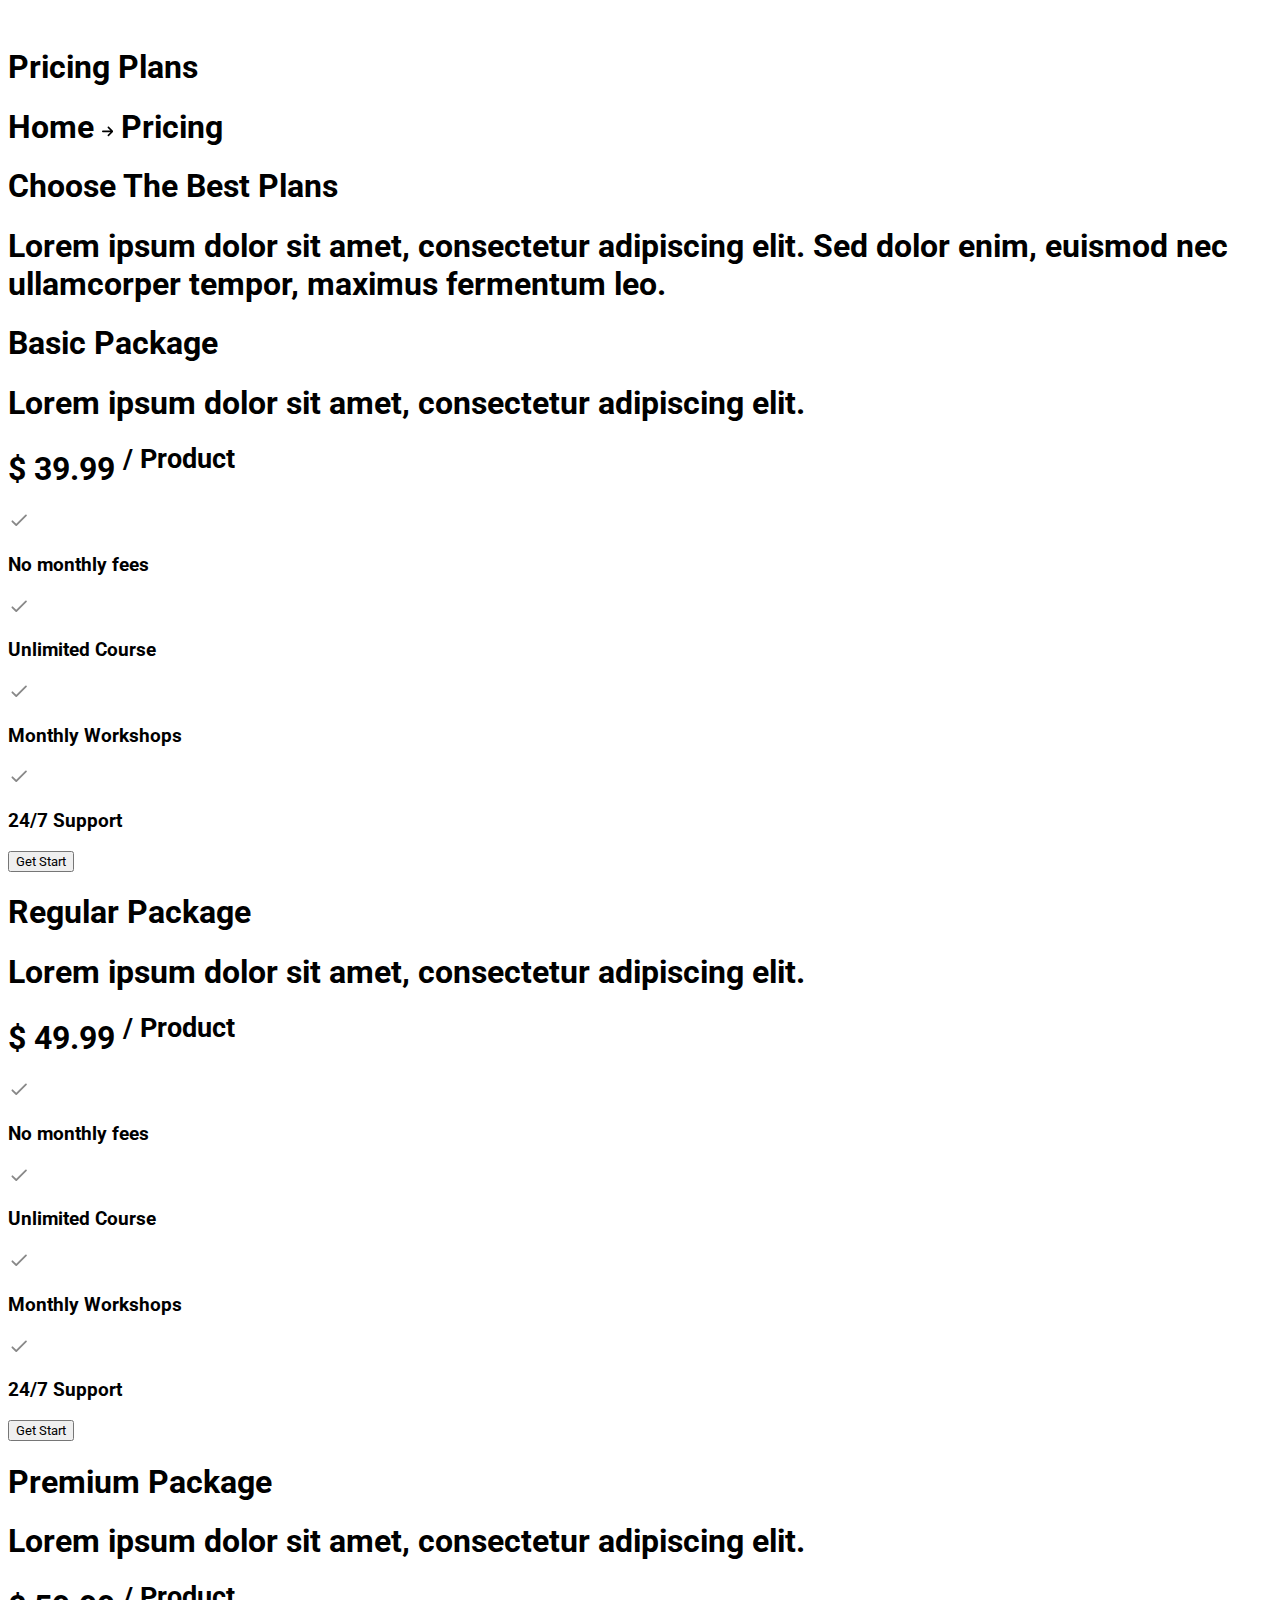
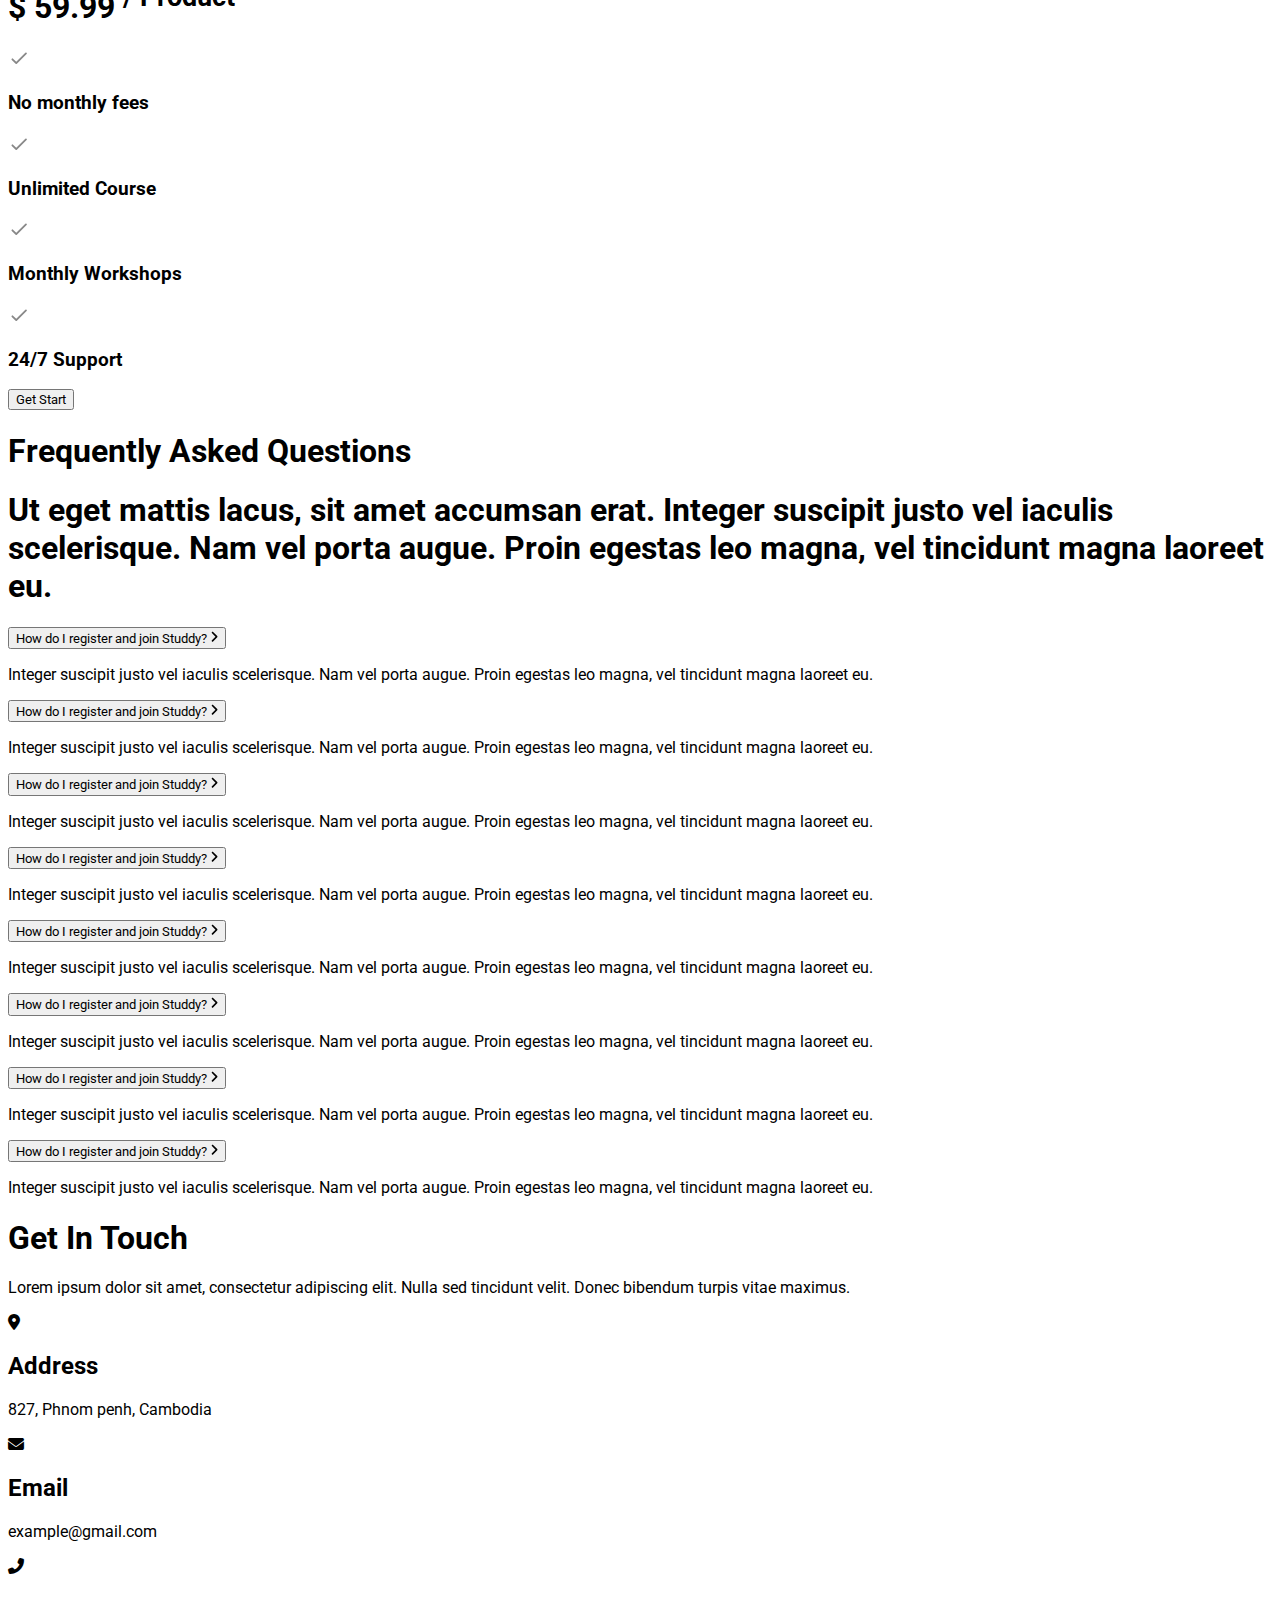
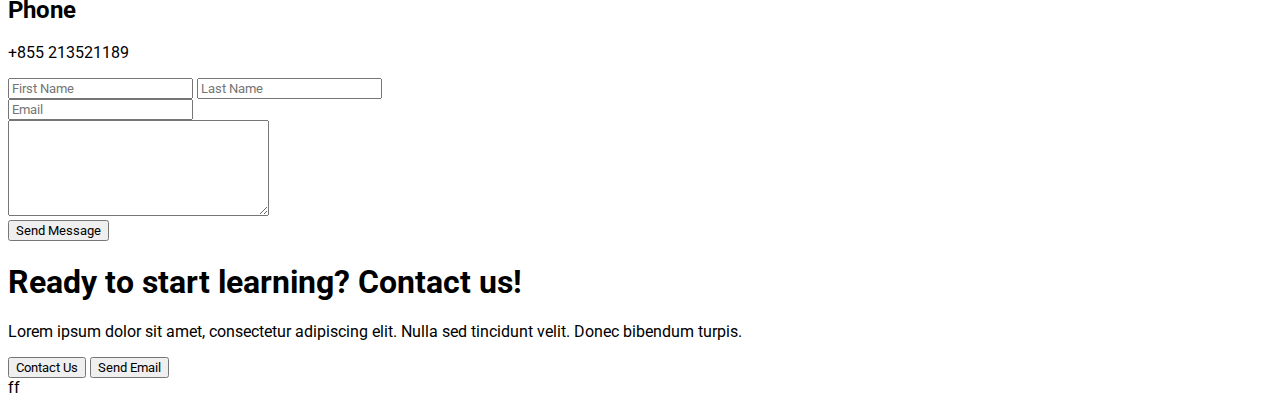
==== page/pricing/index.html @ 76c7028f "First Commit" ====
<!DOCTYPE html>
<html lang="en">
<head>
  <meta charset="UTF-8">
  <meta name="viewport" content="width=device-width, initial-scale=1.0">
  <link rel="preconnect" href="https://fonts.googleapis.com">
  <link rel="preconnect" href="https://fonts.gstatic.com" crossorigin>
  <link href="https://fonts.googleapis.com/css2?family=Roboto:ital@0;1&display=swap" rel="stylesheet">
  <link rel="stylesheet" href="https://cdnjs.cloudflare.com/ajax/libs/font-awesome/6.4.2/css/all.min.css">
  <title>Online course | Pricing</title>
  <script src="https://cdn.tailwindcss.com"></script>
  <style>
    *{
      font-family: 'Roboto', sans-serif;
    }
  </style>
</head>
<body>
  <main class="w-full">
    <div class="w-full relative"> 
      <img class="w-full h-[460px] object-cover opacity-30"  src="https://askproject.net/studdy/wp-content/uploads/sites/43/2021/12/schoolgirl-studying-at-home-RADXERR.jpg" alt="">
      <!-- <div class="w-full h-full absolute z-5 left-0 top-0">
        <img class="opacity-60 h-[400px]" src="https://askproject.net/studdy/wp-content/uploads/sites/43/2021/12/rm218batch4-ning-34.jpg" alt="">
      </div> -->
      <div class="w-full  absolute z-10 flex item-center justify-center left-0 bottom-0">
        <div class="w-[400px] h-[150px] bg-white rounded-tl-lg rounded-tr-lg p-3">
          <h1 class="text-center text-[48px] ">Pricing Plans</h1>
          <h1 class="flex justify-center text-[14px]">
            <span class="flex">
             Home
             <span class="mx-2 p-1"><svg xmlns="http://www.w3.org/2000/svg" height="0.8rem" viewBox="0 0 448 512"><!--! Font Awesome Free 6.4.2 by @fontawesome - https://fontawesome.com License - https://fontawesome.com/license (Commercial License) Copyright 2023 Fonticons, Inc. --><path d="M438.6 278.6c12.5-12.5 12.5-32.8 0-45.3l-160-160c-12.5-12.5-32.8-12.5-45.3 0s-12.5 32.8 0 45.3L338.8 224 32 224c-17.7 0-32 14.3-32 32s14.3 32 32 32l306.7 0L233.4 393.4c-12.5 12.5-12.5 32.8 0 45.3s32.8 12.5 45.3 0l160-160z"/></svg> </span>
             Pricing
            </span>
           </h1>
        </div>
      </div>
    </div>

  <!--Start Choosing plans section-->
    <div class="w-full flex justify-center item-center">
        <div class="w-[560px] py-8">
          <h1 class="text-center text-[56px]">Choose The Best Plans</h1>
          <h1 class="text-center text-[14px]">
            Lorem ipsum dolor sit amet, consectetur adipiscing elit. Sed dolor enim, euismod nec ullamcorper tempor, maximus fermentum leo.
          </h1>
        </div>
    </div>
  <!--End Choosing plans section-->

  <!--Satrt Card Pricing Package section-->
    <div class="w-[80%] mx-auto ">
      <div class="w-full flex flex-wrap sm:flex-col md:flex-row ">
        <div class="md:w-[32%] sm:w-full rounded-[15px] md:mr-3 sm:mr-0 md:mb-0 mb-4 p-10 border-[2px] border-[#ddd]">
          <h1 class="text-center text-[30px] mb-6">Basic Package</h1>
          <h1 class="text-center text-[14px] mb-6">
            Lorem ipsum dolor sit amet, consectetur adipiscing elit.
          </h1>
          <h1 class="text-center text-[48px] text-blue-600 font-medium mb-6">
            $ 39.99 <sup class="text-[19px] text-black">/ Product</sup>
          </h1>
          <div class="flex mb-6 justify-center">
            <span class="">
              <svg xmlns="http://www.w3.org/2000/svg" style="color:blueviolet !important;" width="22" height="22" viewBox="0 0 24 24"><path fill="#888888" d="m9 16.2l-3.5-3.5a.984.984 0 0 0-1.4 0a.984.984 0 0 0 0 1.4l4.19 4.19c.39.39 1.02.39 1.41 0L20.3 7.7a.984.984 0 0 0 0-1.4a.984.984 0 0 0-1.4 0L9 16.2z"/></svg> 
            </span>
            <h3 class="text-center text-[16px]"> No monthly fees</h3>
          </div>
          <div class="flex mb-6 justify-center">
            <span class="">
              <svg xmlns="http://www.w3.org/2000/svg" width="22" height="22" viewBox="0 0 24 24"><path fill="#888888" d="m9 16.2l-3.5-3.5a.984.984 0 0 0-1.4 0a.984.984 0 0 0 0 1.4l4.19 4.19c.39.39 1.02.39 1.41 0L20.3 7.7a.984.984 0 0 0 0-1.4a.984.984 0 0 0-1.4 0L9 16.2z"/></svg> 
            </span>
            <h3 class="text-center text-[16px]">Unlimited Course</h3>
          </div>
          <div class="flex mb-6 justify-center">
            <span class="">
              <svg xmlns="http://www.w3.org/2000/svg" style="color:blueviolet !important;" width="22" height="22" viewBox="0 0 24 24"><path fill="#888888" d="m9 16.2l-3.5-3.5a.984.984 0 0 0-1.4 0a.984.984 0 0 0 0 1.4l4.19 4.19c.39.39 1.02.39 1.41 0L20.3 7.7a.984.984 0 0 0 0-1.4a.984.984 0 0 0-1.4 0L9 16.2z"/></svg> 
            </span>
            <h3 class="text-center text-[16px]">Monthly Workshops</h3>
        </div>
        <div class="flex mb-6 justify-center">
            <span class="">
              <svg xmlns="http://www.w3.org/2000/svg" style="color:blueviolet !important;" width="22" height="22" viewBox="0 0 24 24"><path fill="#888888" d="m9 16.2l-3.5-3.5a.984.984 0 0 0-1.4 0a.984.984 0 0 0 0 1.4l4.19 4.19c.39.39 1.02.39 1.41 0L20.3 7.7a.984.984 0 0 0 0-1.4a.984.984 0 0 0-1.4 0L9 16.2z"/></svg> 
            </span>
           <h3 class="text-center text-[16px]">24/7 Support</h3> 
        </div>
          <div class="w-full flex justify-center item-center mt-6">
            <button class="px-6 py-[5px] rounded-[15px] bg-[#9080FC] text-white font-medium">Get Start</button>
          </div>
        </div>
        <div class="md:w-[32%] sm:w-full rounded-[15px] md:mx-3 sm:mx-0 md:mb-0 mb-4 p-10 border-[2px] border-[#ddd]">
          <h1 class="text-center text-[30px] mb-6">Regular Package</h1>
          <h1 class="text-center text-[14px] mb-6">
            Lorem ipsum dolor sit amet, consectetur adipiscing elit.
          </h1>
          <h1 class="text-center text-[48px] text-blue-600 font-medium mb-6">
            $ 49.99 <sup class="text-[19px] text-black">/ Product</sup>
          </h1>
          <div class="flex mb-6 justify-center">
            <span class="">
              <svg xmlns="http://www.w3.org/2000/svg" style="color:blueviolet !important;" width="22" height="22" viewBox="0 0 24 24"><path fill="#888888" d="m9 16.2l-3.5-3.5a.984.984 0 0 0-1.4 0a.984.984 0 0 0 0 1.4l4.19 4.19c.39.39 1.02.39 1.41 0L20.3 7.7a.984.984 0 0 0 0-1.4a.984.984 0 0 0-1.4 0L9 16.2z"/></svg> 
            </span>
            <h3 class="text-center text-[16px]"> No monthly fees</h3>
          </div>
          <div class="flex mb-6 justify-center">
            <span class="">
              <svg xmlns="http://www.w3.org/2000/svg" width="22" height="22" viewBox="0 0 24 24"><path fill="#888888" d="m9 16.2l-3.5-3.5a.984.984 0 0 0-1.4 0a.984.984 0 0 0 0 1.4l4.19 4.19c.39.39 1.02.39 1.41 0L20.3 7.7a.984.984 0 0 0 0-1.4a.984.984 0 0 0-1.4 0L9 16.2z"/></svg> 
            </span>
            <h3 class="text-center text-[16px]">Unlimited Course</h3>
          </div>
          <div class="flex mb-6 justify-center">
            <span class="">
              <svg xmlns="http://www.w3.org/2000/svg" style="color:blueviolet !important;" width="22" height="22" viewBox="0 0 24 24"><path fill="#888888" d="m9 16.2l-3.5-3.5a.984.984 0 0 0-1.4 0a.984.984 0 0 0 0 1.4l4.19 4.19c.39.39 1.02.39 1.41 0L20.3 7.7a.984.984 0 0 0 0-1.4a.984.984 0 0 0-1.4 0L9 16.2z"/></svg> 
            </span>
            <h3 class="text-center text-[16px]">Monthly Workshops</h3>
        </div>
        <div class="flex mb-6 justify-center">
          <span class="">
            <svg xmlns="http://www.w3.org/2000/svg" style="color:blueviolet !important;" width="22" height="22" viewBox="0 0 24 24"><path fill="#888888" d="m9 16.2l-3.5-3.5a.984.984 0 0 0-1.4 0a.984.984 0 0 0 0 1.4l4.19 4.19c.39.39 1.02.39 1.41 0L20.3 7.7a.984.984 0 0 0 0-1.4a.984.984 0 0 0-1.4 0L9 16.2z"/></svg> 
          </span>
         <h3 class="text-center text-[16px]">24/7 Support</h3> 
      </div>
          <div class="w-full flex justify-center item-center mt-6">
            <button class="px-6 py-[5px] rounded-[15px] bg-[#9080FC] text-white font-medium">Get Start</button>
          </div>
        </div>
        <div class="md:w-[32%] sm:w-full rounded-[15px] md:ml-3 sm:ml-0 md:mb-0 mb-4  p-10 border-[2px] border-[#ddd]">
          <h1 class="text-center text-[30px] mb-6">Premium Package</h1>
          <h1 class="text-center text-[14px] mb-6">
            Lorem ipsum dolor sit amet, consectetur adipiscing elit.
          </h1>
          <h1 class="text-center text-[48px] text-blue-600 font-medium mb-6">
            $ 59.99 <sup class="text-[19px] text-black">/ Product</sup>
          </h1>
          <div class="flex mb-6 justify-center">
            <span class="">
              <svg xmlns="http://www.w3.org/2000/svg" style="color:blueviolet !important;" width="22" height="22" viewBox="0 0 24 24"><path fill="#888888" d="m9 16.2l-3.5-3.5a.984.984 0 0 0-1.4 0a.984.984 0 0 0 0 1.4l4.19 4.19c.39.39 1.02.39 1.41 0L20.3 7.7a.984.984 0 0 0 0-1.4a.984.984 0 0 0-1.4 0L9 16.2z"/></svg> 
            </span>
            <h3 class="text-center text-[16px]"> No monthly fees</h3>
          </div>
          <div class="flex mb-6 justify-center">
            <span class="">
              <svg xmlns="http://www.w3.org/2000/svg" width="22" height="22" viewBox="0 0 24 24"><path fill="#888888" d="m9 16.2l-3.5-3.5a.984.984 0 0 0-1.4 0a.984.984 0 0 0 0 1.4l4.19 4.19c.39.39 1.02.39 1.41 0L20.3 7.7a.984.984 0 0 0 0-1.4a.984.984 0 0 0-1.4 0L9 16.2z"/></svg> 
            </span>
            <h3 class="text-center text-[16px]">Unlimited Course</h3>
          </div>
          <div class="flex mb-6 justify-center">
            <span class="">
              <svg xmlns="http://www.w3.org/2000/svg" style="color:blueviolet !important;" width="22" height="22" viewBox="0 0 24 24"><path fill="#888888" d="m9 16.2l-3.5-3.5a.984.984 0 0 0-1.4 0a.984.984 0 0 0 0 1.4l4.19 4.19c.39.39 1.02.39 1.41 0L20.3 7.7a.984.984 0 0 0 0-1.4a.984.984 0 0 0-1.4 0L9 16.2z"/></svg> 
            </span>
            <h3 class="text-center text-[16px]">Monthly Workshops</h3>
        </div>
        <div class="flex mb-6 justify-center">
          <span class="">
            <svg xmlns="http://www.w3.org/2000/svg" style="color:blueviolet !important;" width="22" height="22" viewBox="0 0 24 24"><path fill="#888888" d="m9 16.2l-3.5-3.5a.984.984 0 0 0-1.4 0a.984.984 0 0 0 0 1.4l4.19 4.19c.39.39 1.02.39 1.41 0L20.3 7.7a.984.984 0 0 0 0-1.4a.984.984 0 0 0-1.4 0L9 16.2z"/></svg> 
          </span>
         <h3 class="text-center text-[16px]">24/7 Support</h3> 
      </div>
          <div class="w-full flex justify-center item-center mt-6">
            <button class="px-6 py-[5px] rounded-[15px] bg-[#9080FC] text-white font-medium">Get Start</button>
          </div>
        </div>
      </div>
    </div>
  <!--End Card Pricing Package section-->

  <!--Start Frequently Asked Questions section-->
    <div class="w-full flex justify-center item-center mt-16">
      <div class="w-[800px] py-8">
        <h1 class="text-center text-[56px]">Frequently Asked Questions</h1>
        <h1 class="text-center text-[14px]">
          Ut eget mattis lacus, sit amet accumsan erat. Integer suscipit justo vel iaculis scelerisque. Nam vel porta augue. Proin egestas leo magna, vel tincidunt magna laoreet eu.
        </h1>
      </div>
    </div>
  <!--End Frequently Asked Questions section-->

  <!--Start Frequently Asked Questions Card section-->
    <div class="w-[80%] mx-auto h-[300px]">
      <div class="w-full flex flex-wrap sm:flex-col md:flex-row">
        <div class="md:w-[50%] sm:w-full">
          <div class="w-full">
            <div class=""> 
              <button id="question-1" class="w-full rounded-[20px] hover:bg-[#9080FC] hover:text-white py-2 px-6 border-[1.5px] flex justify-between text-[16px] font-medium">
                How do I register and join Studdy?
                <span class="p-1">
                  <svg xmlns="http://www.w3.org/2000/svg" style="color: white !important;" height="1em" viewBox="0 0 320 512"><!--! Font Awesome Free 6.4.2 by @fontawesome - https://fontawesome.com License - https://fontawesome.com/license (Commercial License) Copyright 2023 Fonticons, Inc. --><path d="M278.6 233.4c12.5 12.5 12.5 32.8 0 45.3l-160 160c-12.5 12.5-32.8 12.5-45.3 0s-12.5-32.8 0-45.3L210.7 256 73.4 118.6c-12.5-12.5-12.5-32.8 0-45.3s32.8-12.5 45.3 0l160 160z"/></svg>
                </span>
              </button> 
              <div class="p-3 hidden group-hover:block" id="question-1-1">
                <p class="text-[14px] text-gray-400 text-opacity-100">Integer suscipit justo vel iaculis scelerisque. Nam vel porta augue. Proin egestas leo magna, vel tincidunt magna laoreet eu.</p>
              </div>
            </div>
            <!--2-->
            <div class=""> 
              <button id="question-2" class="w-full rounded-[20px] hover:bg-[#9080FC] hover:text-white py-2 px-6 border-[1.5px] flex justify-between text-[16px] font-medium">
                How do I register and join Studdy?
                <span class="p-1">
                  <svg xmlns="http://www.w3.org/2000/svg" style="color: white !important;" height="1em" viewBox="0 0 320 512"><!--! Font Awesome Free 6.4.2 by @fontawesome - https://fontawesome.com License - https://fontawesome.com/license (Commercial License) Copyright 2023 Fonticons, Inc. --><path d="M278.6 233.4c12.5 12.5 12.5 32.8 0 45.3l-160 160c-12.5 12.5-32.8 12.5-45.3 0s-12.5-32.8 0-45.3L210.7 256 73.4 118.6c-12.5-12.5-12.5-32.8 0-45.3s32.8-12.5 45.3 0l160 160z"/></svg>
                </span>
              </button> 
              <div class="p-3 hidden" id="question-2-2">
                <p class="text-[14px] text-gray-400 text-opacity-100">Integer suscipit justo vel iaculis scelerisque. Nam vel porta augue. Proin egestas leo magna, vel tincidunt magna laoreet eu.</p>
              </div>
            </div>
            <!--End 2-->
             <!--2-->
             <div class=""> 
              <button id="question-3" class="w-full rounded-[20px] hover:bg-[#9080FC] hover:text-white py-2 px-6 border-[1.5px] flex justify-between text-[16px] font-medium">
                How do I register and join Studdy?
                <span class="p-1">
                  <svg xmlns="http://www.w3.org/2000/svg" style="color: white !important;" height="1em" viewBox="0 0 320 512"><!--! Font Awesome Free 6.4.2 by @fontawesome - https://fontawesome.com License - https://fontawesome.com/license (Commercial License) Copyright 2023 Fonticons, Inc. --><path d="M278.6 233.4c12.5 12.5 12.5 32.8 0 45.3l-160 160c-12.5 12.5-32.8 12.5-45.3 0s-12.5-32.8 0-45.3L210.7 256 73.4 118.6c-12.5-12.5-12.5-32.8 0-45.3s32.8-12.5 45.3 0l160 160z"/></svg>
                </span>
              </button> 
              <div class="p-3 hidden" id="question-3-3">
                <p class="text-[14px] text-gray-400 text-opacity-100">Integer suscipit justo vel iaculis scelerisque. Nam vel porta augue. Proin egestas leo magna, vel tincidunt magna laoreet eu.</p>
              </div>
            </div>
          <!--End 2-->
           <!--2-->
           <div class=""> 
            <button class="w-full rounded-[20px] hover:bg-[#9080FC] hover:text-white py-2 px-6 border-[1.5px] flex justify-between text-[16px] font-medium">
              How do I register and join Studdy?
              <span class="p-1">
                <svg xmlns="http://www.w3.org/2000/svg" style="color: white !important;" height="1em" viewBox="0 0 320 512"><!--! Font Awesome Free 6.4.2 by @fontawesome - https://fontawesome.com License - https://fontawesome.com/license (Commercial License) Copyright 2023 Fonticons, Inc. --><path d="M278.6 233.4c12.5 12.5 12.5 32.8 0 45.3l-160 160c-12.5 12.5-32.8 12.5-45.3 0s-12.5-32.8 0-45.3L210.7 256 73.4 118.6c-12.5-12.5-12.5-32.8 0-45.3s32.8-12.5 45.3 0l160 160z"/></svg>
              </span>
            </button> 
            <div class="p-3 hidden group-hover:block">
              <p class="text-[14px] text-gray-400 text-opacity-100">Integer suscipit justo vel iaculis scelerisque. Nam vel porta augue. Proin egestas leo magna, vel tincidunt magna laoreet eu.</p>
            </div>
          </div>
        <!--End 2-->
          </div>
        </div>
        <div class="md:w-[50%] sm:w-full">
          <div class="w-full">
            <div class=""> 
              <button class="w-full rounded-[20px] hover:bg-[#9080FC] hover:text-white py-2 px-6 border-[1.5px] flex justify-between text-[16px] font-medium">
                How do I register and join Studdy?
                <span class="p-1">
                  <svg xmlns="http://www.w3.org/2000/svg" style="color: white !important;" height="1em" viewBox="0 0 320 512"><!--! Font Awesome Free 6.4.2 by @fontawesome - https://fontawesome.com License - https://fontawesome.com/license (Commercial License) Copyright 2023 Fonticons, Inc. --><path d="M278.6 233.4c12.5 12.5 12.5 32.8 0 45.3l-160 160c-12.5 12.5-32.8 12.5-45.3 0s-12.5-32.8 0-45.3L210.7 256 73.4 118.6c-12.5-12.5-12.5-32.8 0-45.3s32.8-12.5 45.3 0l160 160z"/></svg>
                </span>
              </button> 
              <div class="p-3 hidden group-hover:block">
                <p class="text-[14px] text-gray-400 text-opacity-100">Integer suscipit justo vel iaculis scelerisque. Nam vel porta augue. Proin egestas leo magna, vel tincidunt magna laoreet eu.</p>
              </div>
            </div>
            <!--2-->
            <div class=""> 
              <button class="w-full rounded-[20px] hover:bg-[#9080FC] hover:text-white py-2 px-6 border-[1.5px] flex justify-between text-[16px] font-medium">
                How do I register and join Studdy?
                <span class="p-1">
                  <svg xmlns="http://www.w3.org/2000/svg" style="color: white !important;" height="1em" viewBox="0 0 320 512"><!--! Font Awesome Free 6.4.2 by @fontawesome - https://fontawesome.com License - https://fontawesome.com/license (Commercial License) Copyright 2023 Fonticons, Inc. --><path d="M278.6 233.4c12.5 12.5 12.5 32.8 0 45.3l-160 160c-12.5 12.5-32.8 12.5-45.3 0s-12.5-32.8 0-45.3L210.7 256 73.4 118.6c-12.5-12.5-12.5-32.8 0-45.3s32.8-12.5 45.3 0l160 160z"/></svg>
                </span>
              </button> 
              <div class="p-3 hidden group-hover:block">
                <p class="text-[14px] text-gray-400 text-opacity-100">Integer suscipit justo vel iaculis scelerisque. Nam vel porta augue. Proin egestas leo magna, vel tincidunt magna laoreet eu.</p>
              </div>
            </div>
            <!--End 2-->
             <!--2-->
             <div class=""> 
              <button class="w-full rounded-[20px] hover:bg-[#9080FC] hover:text-white py-2 px-6 border-[1.5px] flex justify-between text-[16px] font-medium">
                How do I register and join Studdy?
                <span class="p-1">
                  <svg xmlns="http://www.w3.org/2000/svg" style="color: white !important;" height="1em" viewBox="0 0 320 512"><!--! Font Awesome Free 6.4.2 by @fontawesome - https://fontawesome.com License - https://fontawesome.com/license (Commercial License) Copyright 2023 Fonticons, Inc. --><path d="M278.6 233.4c12.5 12.5 12.5 32.8 0 45.3l-160 160c-12.5 12.5-32.8 12.5-45.3 0s-12.5-32.8 0-45.3L210.7 256 73.4 118.6c-12.5-12.5-12.5-32.8 0-45.3s32.8-12.5 45.3 0l160 160z"/></svg>
                </span>
              </button> 
              <div class="p-3 hidden group-hover:block">
                <p class="text-[14px] text-gray-400 text-opacity-100">Integer suscipit justo vel iaculis scelerisque. Nam vel porta augue. Proin egestas leo magna, vel tincidunt magna laoreet eu.</p>
              </div>
            </div>
          <!--End 2-->
           <!--2-->
           <div class=""> 
            <button class="w-full rounded-[20px] hover:bg-[#9080FC] hover:text-white py-2 px-6 border-[1.5px] flex justify-between text-[16px] font-medium">
              How do I register and join Studdy?
              <span class="p-1">
                <svg xmlns="http://www.w3.org/2000/svg" style="color: white !important;" height="1em" viewBox="0 0 320 512"><!--! Font Awesome Free 6.4.2 by @fontawesome - https://fontawesome.com License - https://fontawesome.com/license (Commercial License) Copyright 2023 Fonticons, Inc. --><path d="M278.6 233.4c12.5 12.5 12.5 32.8 0 45.3l-160 160c-12.5 12.5-32.8 12.5-45.3 0s-12.5-32.8 0-45.3L210.7 256 73.4 118.6c-12.5-12.5-12.5-32.8 0-45.3s32.8-12.5 45.3 0l160 160z"/></svg>
              </span>
            </button> 
            <div class="p-3 hidden group-hover:block">
              <p class="text-[14px] text-gray-400 text-opacity-100">Integer suscipit justo vel iaculis scelerisque. Nam vel porta augue. Proin egestas leo magna, vel tincidunt magna laoreet eu.</p>
            </div>
          </div>
        <!--End 2-->
          </div>
        </div>
      </div>
    </div>
  <!--End Frequently Asked Questions Card section-->

  <!--Start Frequently Asked Questions section-->
    <div class="w-[80%] mt-20 mx-auto">
      <div class="w-full flex flex-wrap sm:flex-col md:flex-row ">
        <div class="md:w-[50%] sm:w-full ">
          <h1 class="text-[40px]">Get In Touch</h1>
          <p class="text-[14px]">Lorem ipsum dolor sit amet, consectetur adipiscing elit. Nulla sed tincidunt velit. Donec bibendum turpis vitae maximus.</p>
          <div class="w-full mt-6 flex">
            <i aria-hidden="true" class="text-[40px] text-[#9080FC] mr-4 elementkit-infobox-icon fas fa-map-marker-alt"></i>
            <span>
              <h2 class="text-[20px] font-medium">Address</h2>
              <p>827, Phnom penh, Cambodia</p>
            </span>
          </div>
          <div class="w-full mt-6 flex">
            <i aria-hidden="true" class="text-[40px] text-[#9080FC] mr-4 elementkit-infobox-icon fas fa-envelope"></i>
            <span>
              <h2 class="text-[20px] font-medium">Email</h2>
              <p>example@gmail.com</p>
            </span>
          </div>
          <div class="w-full mt-6 flex">
            <i aria-hidden="true" class="text-[40px] text-[#9080FC] mr-4 elementkit-infobox-icon fas fa-phone-alt"></i>
            <span>
              <h2 class="text-[20px] font-medium">Phone</h2>
              <p>+855 213521189</p>
            </span>
          </div>
        </div>
        <div class="md:w-[50%] sm:w-full p-3">
          <div class="w-full flex justify-center py-6 px-1 rounded-[15px] hover:bg-blue-200">
            <form action="" class="w-[80%] ">
              <div class="w-full flex justify-between">
                <input placeholder="First Name" class="w-[48%] h-[45px] border-[2px] outline-none py-2 px-4 rounded-[20px]" type="text" name="" id="">
                <input placeholder="Last Name"  class="w-[48%] h-[45px] border-[2px] outline-none py-2 px-4 rounded-[20px]" type="text" name="" id="">
              </div>
              <div class="w-full my-6">
                <input placeholder="Email"  class="w-full h-[45px] border-[2px] outline-none py-2 px-4 rounded-[20px]" type="email" name="" id="">
              </div>
              <div class="w-full">
                <textarea placeholder="Message..." class="w-full rounded-[20px] border-[2px] border-[#ddd] outline-none py-1 px-2"  name="nd" id="dd" cols="30" rows="6">
                </textarea>
              </div>
              <div class="mt-6 w-full flex justify-center">
                <button class="px-4 py-2 bg-blue-500 text-white font-medium rounded-[20px]">Send Message</button>
              </div>
            </form>
          </div>
        </div>
      </div>
    </div>


    <div class="w-[80%] mx-auto mt-8 bg-slate-200 rounded-[15px]">
        <div class="w-[80%] mx-auto p-6">
          <h1 class="text-center text-[48px] my-3">Ready to start learning? Contact us!</h1>
          <p class="text-center text-[14px] my-3">Lorem ipsum dolor sit amet, consectetur adipiscing elit. Nulla sed tincidunt velit. Donec bibendum turpis.</p>
          <div class="w-full flex justify-center my-8">
            <div class="flex">
              <button class="px-5 py-2 bg-blue-400 text-white font-medium rounded-[20px] mx-2">Contact Us</button>
              <button class="px-5 py-2 bg-blue-400 text-white font-medium rounded-[20px] mx-2">Send Email</button>
            </div>
          </div>
        </div>
    </div>
  </main>
  <footer class="w-full mt-20 bg-yellow-600 p-10">ff</footer>

  <script>
    const q_1 = document.getElementById("question-1")
    q_1.addEventListener("click",function(){
      if(document.getElementById("question-1-1").classList.contains("hidden")){
        document.getElementById("question-1-1").classList.remove("hidden")
      }else{
        document.getElementById("question-1-1").classList.add("hidden")
      }
    })
  </script>
</body>
</html>
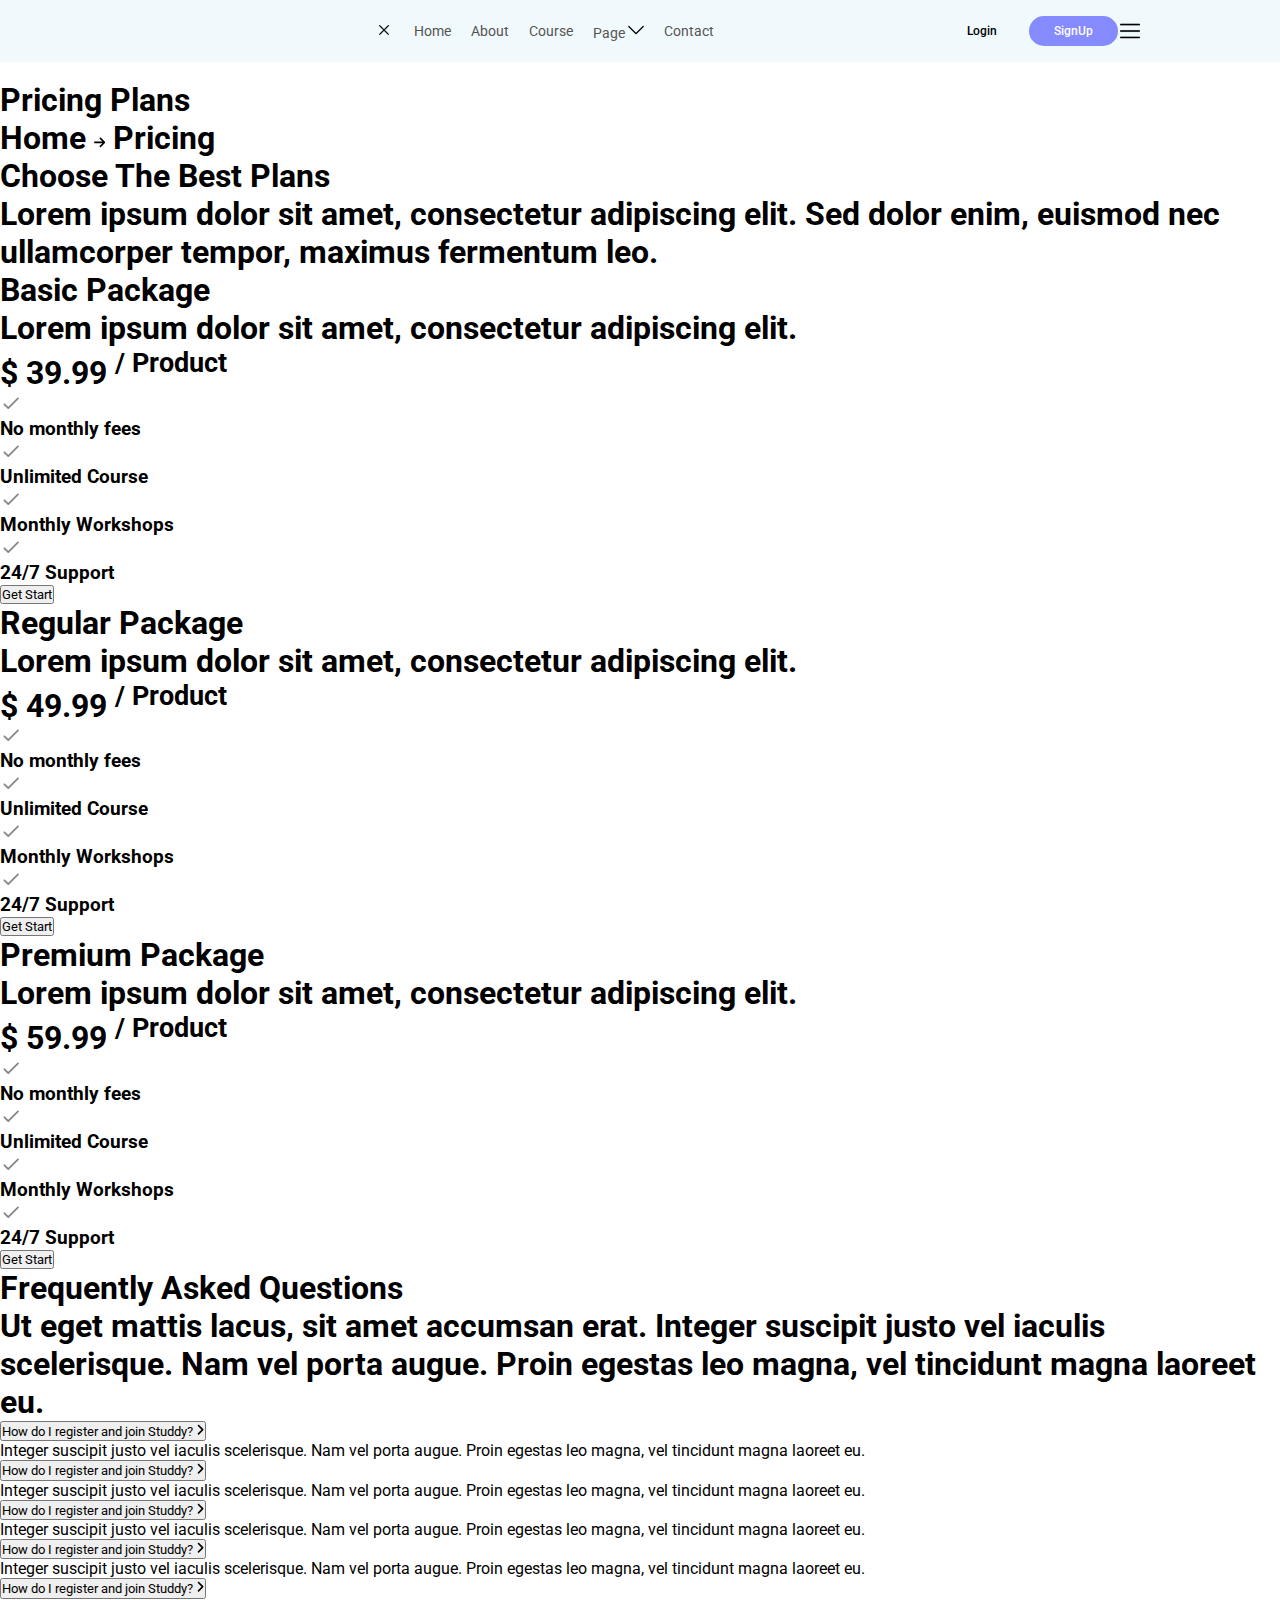
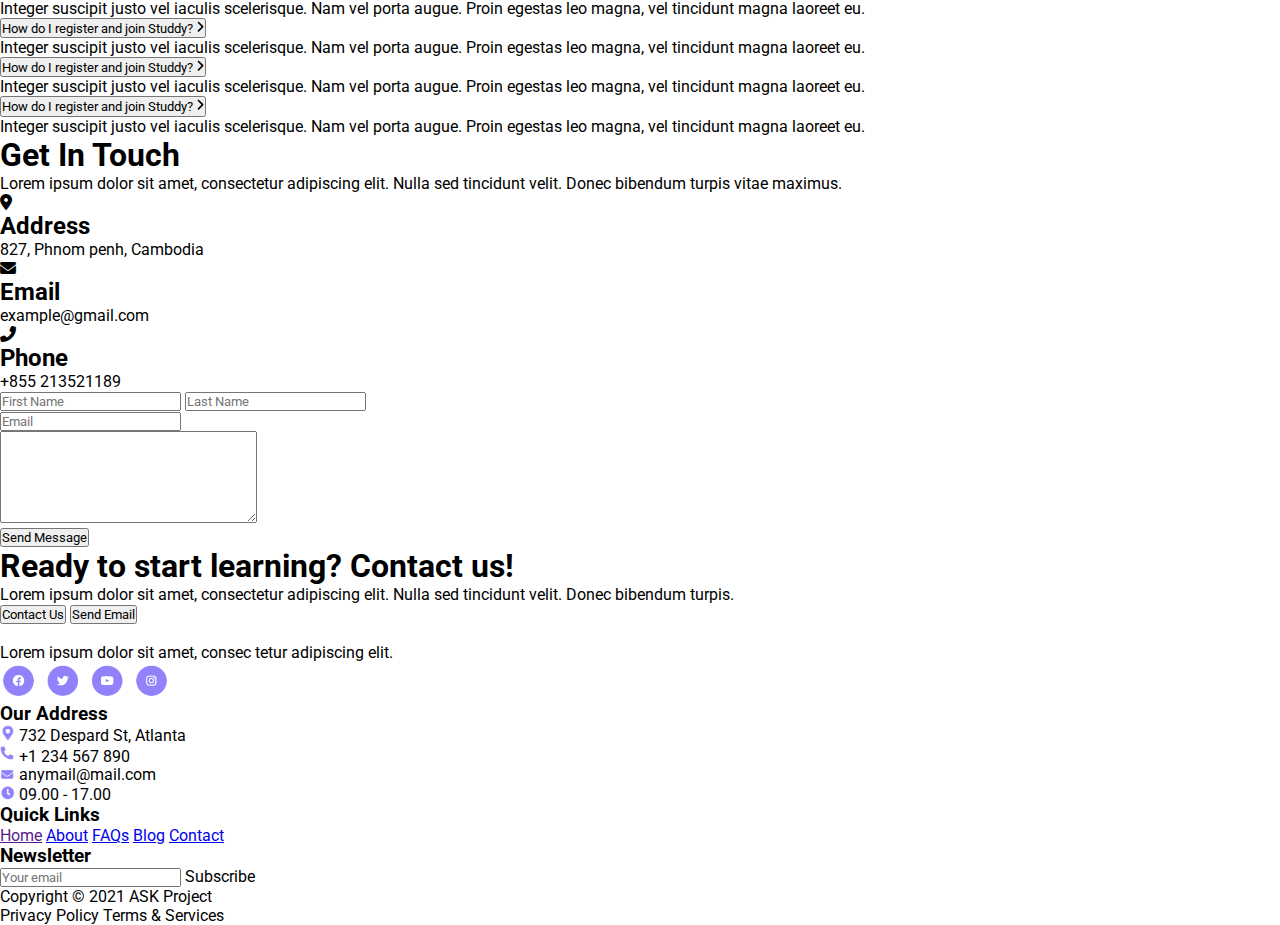
==== commit 741e91c6: "update" ====
--- a/page/pricing/index.html
+++ b/page/pricing/index.html
@@ -1,369 +1,893 @@
 <!DOCTYPE html>
 <html lang="en">
-<head>
-  <meta charset="UTF-8">
-  <meta name="viewport" content="width=device-width, initial-scale=1.0">
-  <link rel="preconnect" href="https://fonts.googleapis.com">
-  <link rel="preconnect" href="https://fonts.gstatic.com" crossorigin>
-  <link href="https://fonts.googleapis.com/css2?family=Roboto:ital@0;1&display=swap" rel="stylesheet">
-  <link rel="stylesheet" href="https://cdnjs.cloudflare.com/ajax/libs/font-awesome/6.4.2/css/all.min.css">
-  <title>Online course | Pricing</title>
-  <script src="https://cdn.tailwindcss.com"></script>
-  <style>
-    *{
-      font-family: 'Roboto', sans-serif;
-    }
-  </style>
-</head>
-<body>
-  <main class="w-full">
-    <div class="w-full relative"> 
-      <img class="w-full h-[460px] object-cover opacity-30"  src="https://askproject.net/studdy/wp-content/uploads/sites/43/2021/12/schoolgirl-studying-at-home-RADXERR.jpg" alt="">
-      <!-- <div class="w-full h-full absolute z-5 left-0 top-0">
+  <head>
+    <meta charset="UTF-8" />
+    <meta name="viewport" content="width=device-width, initial-scale=1.0" />
+    <link rel="preconnect" href="https://fonts.googleapis.com" />
+    <link rel="preconnect" href="https://fonts.gstatic.com" crossorigin />
+    <link
+      href="https://fonts.googleapis.com/css2?family=Roboto:ital@0;1&display=swap"
+      rel="stylesheet"
+    />
+    <link
+      rel="stylesheet"
+      href="https://cdnjs.cloudflare.com/ajax/libs/font-awesome/6.4.2/css/all.min.css"
+    />
+    <link rel="stylesheet" href="../home-page/index.css" />
+    <title>Online course | Pricing</title>
+    <script src="https://cdn.tailwindcss.com"></script>
+    <style>
+      * {
+        font-family: "Roboto", sans-serif;
+      }
+    </style>
+  </head>
+  <body>
+    <!-- header -->
+    <div class="px-5 lg:px-0 header">
+      <div class="content-header">
+        <a href="/">
+          <img
+            src="https://askproject.net/studdy/wp-content/uploads/sites/43/2021/12/logo_Asset-7.png"
+            alt=""
+            width="80"
+        /></a>
+        <div class="menu">
+          <ul>
+            <div class="flex">
+              <img
+                src="https://askproject.net/studdy/wp-content/uploads/sites/43/2021/12/logo_Asset-7.png"
+                alt=""
+                width="50"
+                class="lg:hidden"
+              />
+              <img
+                src="../../public/image/cross.png"
+                alt=""
+                class="icon-hide lg:hidden absolute right-5"
+                width="20"
+              />
+            </div>
+            <li><a href="/">Home</a></li>
+            <li><a href="../about/about.html">About</a></li>
+            <li><a href="../course/course.html">Course</a></li>
+            <li class="flex gap-3 items-center relative page">
+              <div class="flex gap-5 items-center">
+                <span>Page</span>
+                <img
+                  src="../../public/image/down-arrow.png"
+                  alt=""
+                  class="w-[10px] h-[10px]"
+                />
+              </div>
+              <ul class="sub-menu bg-white">
+                <li><a href="../FAQs/faq.html">FAQs Page</a></li>
+                <li><a href="../mentor/mentor.html">Mentor </a></li>
+                <li><a href="../pricing/">Pricing</a></li>
+                <li><a href="../testimonials/index.html">Testimonials</a></li>
+                <li><a href="../blog/block.html">Blog</a></li>
+                <li>
+                  <a href="../single-post/single-post.html"> Single Post</a>
+                </li>
+                <li><a href="../page-notfound.html">404 Page</a></li>
+              </ul>
+            </li>
+            <li><a href="../contact-page/contact-page.html">Contact</a></li>
+          </ul>
+        </div>
+        <div class="login-sigin mr-10 lg:mr-0">
+          <div class="btn-login">Login</div>
+          <div class="btn-signup">SignUp</div>
+        </div>
+        <img
+          src="../../public/image/menu (3).png"
+          alt=""
+          width="20"
+          class="lg:hidden berger absolute right-5"
+        />
+      </div>
+    </div>
+    <main class="w-full">
+      <div class="w-full relative">
+        <img
+          class="w-full h-[460px] object-cover opacity-30"
+          src="https://askproject.net/studdy/wp-content/uploads/sites/43/2021/12/schoolgirl-studying-at-home-RADXERR.jpg"
+          alt=""
+        />
+        <!-- <div class="w-full h-full absolute z-5 left-0 top-0">
         <img class="opacity-60 h-[400px]" src="https://askproject.net/studdy/wp-content/uploads/sites/43/2021/12/rm218batch4-ning-34.jpg" alt="">
       </div> -->
-      <div class="w-full  absolute z-10 flex item-center justify-center left-0 bottom-0">
-        <div class="w-[400px] h-[150px] bg-white rounded-tl-lg rounded-tr-lg p-3">
-          <h1 class="text-center text-[48px] ">Pricing Plans</h1>
-          <h1 class="flex justify-center text-[14px]">
-            <span class="flex">
-             Home
-             <span class="mx-2 p-1"><svg xmlns="http://www.w3.org/2000/svg" height="0.8rem" viewBox="0 0 448 512"><!--! Font Awesome Free 6.4.2 by @fontawesome - https://fontawesome.com License - https://fontawesome.com/license (Commercial License) Copyright 2023 Fonticons, Inc. --><path d="M438.6 278.6c12.5-12.5 12.5-32.8 0-45.3l-160-160c-12.5-12.5-32.8-12.5-45.3 0s-12.5 32.8 0 45.3L338.8 224 32 224c-17.7 0-32 14.3-32 32s14.3 32 32 32l306.7 0L233.4 393.4c-12.5 12.5-12.5 32.8 0 45.3s32.8 12.5 45.3 0l160-160z"/></svg> </span>
-             Pricing
-            </span>
-           </h1>
+        <div
+          class="w-full absolute z-10 flex item-center justify-center left-0 bottom-0"
+        >
+          <div
+            class="w-[400px] h-[150px] bg-white rounded-tl-lg rounded-tr-lg p-3"
+          >
+            <h1 class="text-center text-[48px]">Pricing Plans</h1>
+            <h1 class="flex justify-center text-[14px]">
+              <span class="flex">
+                Home
+                <span class="mx-2 p-1"
+                  ><svg
+                    xmlns="http://www.w3.org/2000/svg"
+                    height="0.8rem"
+                    viewBox="0 0 448 512"
+                  >
+                    <!--! Font Awesome Free 6.4.2 by @fontawesome - https://fontawesome.com License - https://fontawesome.com/license (Commercial License) Copyright 2023 Fonticons, Inc. -->
+                    <path
+                      d="M438.6 278.6c12.5-12.5 12.5-32.8 0-45.3l-160-160c-12.5-12.5-32.8-12.5-45.3 0s-12.5 32.8 0 45.3L338.8 224 32 224c-17.7 0-32 14.3-32 32s14.3 32 32 32l306.7 0L233.4 393.4c-12.5 12.5-12.5 32.8 0 45.3s32.8 12.5 45.3 0l160-160z"
+                    />
+                  </svg>
+                </span>
+                Pricing
+              </span>
+            </h1>
+          </div>
         </div>
       </div>
-    </div>
 
-  <!--Start Choosing plans section-->
-    <div class="w-full flex justify-center item-center">
+      <!--Start Choosing plans section-->
+      <div class="w-full flex justify-center item-center">
         <div class="w-[560px] py-8">
           <h1 class="text-center text-[56px]">Choose The Best Plans</h1>
           <h1 class="text-center text-[14px]">
-            Lorem ipsum dolor sit amet, consectetur adipiscing elit. Sed dolor enim, euismod nec ullamcorper tempor, maximus fermentum leo.
+            Lorem ipsum dolor sit amet, consectetur adipiscing elit. Sed dolor
+            enim, euismod nec ullamcorper tempor, maximus fermentum leo.
           </h1>
         </div>
-    </div>
-  <!--End Choosing plans section-->
+      </div>
+      <!--End Choosing plans section-->
 
-  <!--Satrt Card Pricing Package section-->
-    <div class="w-[80%] mx-auto ">
-      <div class="w-full flex flex-wrap sm:flex-col md:flex-row ">
-        <div class="md:w-[32%] sm:w-full rounded-[15px] md:mr-3 sm:mr-0 md:mb-0 mb-4 p-10 border-[2px] border-[#ddd]">
-          <h1 class="text-center text-[30px] mb-6">Basic Package</h1>
-          <h1 class="text-center text-[14px] mb-6">
-            Lorem ipsum dolor sit amet, consectetur adipiscing elit.
+      <!--Satrt Card Pricing Package section-->
+      <div class="w-[80%] mx-auto">
+        <div class="w-full flex flex-wrap sm:flex-col md:flex-row">
+          <div
+            class="md:w-[32%] sm:w-full rounded-[15px] md:mr-3 sm:mr-0 md:mb-0 mb-4 p-10 border-[2px] border-[#ddd]"
+          >
+            <h1 class="text-center text-[30px] mb-6">Basic Package</h1>
+            <h1 class="text-center text-[14px] mb-6">
+              Lorem ipsum dolor sit amet, consectetur adipiscing elit.
+            </h1>
+            <h1 class="text-center text-[48px] text-blue-600 font-medium mb-6">
+              $ 39.99 <sup class="text-[19px] text-black">/ Product</sup>
+            </h1>
+            <div class="flex mb-6 justify-center">
+              <span class="">
+                <svg
+                  xmlns="http://www.w3.org/2000/svg"
+                  style="color: blueviolet !important"
+                  width="22"
+                  height="22"
+                  viewBox="0 0 24 24"
+                >
+                  <path
+                    fill="#888888"
+                    d="m9 16.2l-3.5-3.5a.984.984 0 0 0-1.4 0a.984.984 0 0 0 0 1.4l4.19 4.19c.39.39 1.02.39 1.41 0L20.3 7.7a.984.984 0 0 0 0-1.4a.984.984 0 0 0-1.4 0L9 16.2z"
+                  />
+                </svg>
+              </span>
+              <h3 class="text-center text-[16px]">No monthly fees</h3>
+            </div>
+            <div class="flex mb-6 justify-center">
+              <span class="">
+                <svg
+                  xmlns="http://www.w3.org/2000/svg"
+                  width="22"
+                  height="22"
+                  viewBox="0 0 24 24"
+                >
+                  <path
+                    fill="#888888"
+                    d="m9 16.2l-3.5-3.5a.984.984 0 0 0-1.4 0a.984.984 0 0 0 0 1.4l4.19 4.19c.39.39 1.02.39 1.41 0L20.3 7.7a.984.984 0 0 0 0-1.4a.984.984 0 0 0-1.4 0L9 16.2z"
+                  />
+                </svg>
+              </span>
+              <h3 class="text-center text-[16px]">Unlimited Course</h3>
+            </div>
+            <div class="flex mb-6 justify-center">
+              <span class="">
+                <svg
+                  xmlns="http://www.w3.org/2000/svg"
+                  style="color: blueviolet !important"
+                  width="22"
+                  height="22"
+                  viewBox="0 0 24 24"
+                >
+                  <path
+                    fill="#888888"
+                    d="m9 16.2l-3.5-3.5a.984.984 0 0 0-1.4 0a.984.984 0 0 0 0 1.4l4.19 4.19c.39.39 1.02.39 1.41 0L20.3 7.7a.984.984 0 0 0 0-1.4a.984.984 0 0 0-1.4 0L9 16.2z"
+                  />
+                </svg>
+              </span>
+              <h3 class="text-center text-[16px]">Monthly Workshops</h3>
+            </div>
+            <div class="flex mb-6 justify-center">
+              <span class="">
+                <svg
+                  xmlns="http://www.w3.org/2000/svg"
+                  style="color: blueviolet !important"
+                  width="22"
+                  height="22"
+                  viewBox="0 0 24 24"
+                >
+                  <path
+                    fill="#888888"
+                    d="m9 16.2l-3.5-3.5a.984.984 0 0 0-1.4 0a.984.984 0 0 0 0 1.4l4.19 4.19c.39.39 1.02.39 1.41 0L20.3 7.7a.984.984 0 0 0 0-1.4a.984.984 0 0 0-1.4 0L9 16.2z"
+                  />
+                </svg>
+              </span>
+              <h3 class="text-center text-[16px]">24/7 Support</h3>
+            </div>
+            <div class="w-full flex justify-center item-center mt-6">
+              <button
+                class="px-6 py-[5px] rounded-[15px] bg-[#9080FC] text-white font-medium"
+              >
+                Get Start
+              </button>
+            </div>
+          </div>
+          <div
+            class="md:w-[32%] sm:w-full rounded-[15px] md:mx-3 sm:mx-0 md:mb-0 mb-4 p-10 border-[2px] border-[#ddd]"
+          >
+            <h1 class="text-center text-[30px] mb-6">Regular Package</h1>
+            <h1 class="text-center text-[14px] mb-6">
+              Lorem ipsum dolor sit amet, consectetur adipiscing elit.
+            </h1>
+            <h1 class="text-center text-[48px] text-blue-600 font-medium mb-6">
+              $ 49.99 <sup class="text-[19px] text-black">/ Product</sup>
+            </h1>
+            <div class="flex mb-6 justify-center">
+              <span class="">
+                <svg
+                  xmlns="http://www.w3.org/2000/svg"
+                  style="color: blueviolet !important"
+                  width="22"
+                  height="22"
+                  viewBox="0 0 24 24"
+                >
+                  <path
+                    fill="#888888"
+                    d="m9 16.2l-3.5-3.5a.984.984 0 0 0-1.4 0a.984.984 0 0 0 0 1.4l4.19 4.19c.39.39 1.02.39 1.41 0L20.3 7.7a.984.984 0 0 0 0-1.4a.984.984 0 0 0-1.4 0L9 16.2z"
+                  />
+                </svg>
+              </span>
+              <h3 class="text-center text-[16px]">No monthly fees</h3>
+            </div>
+            <div class="flex mb-6 justify-center">
+              <span class="">
+                <svg
+                  xmlns="http://www.w3.org/2000/svg"
+                  width="22"
+                  height="22"
+                  viewBox="0 0 24 24"
+                >
+                  <path
+                    fill="#888888"
+                    d="m9 16.2l-3.5-3.5a.984.984 0 0 0-1.4 0a.984.984 0 0 0 0 1.4l4.19 4.19c.39.39 1.02.39 1.41 0L20.3 7.7a.984.984 0 0 0 0-1.4a.984.984 0 0 0-1.4 0L9 16.2z"
+                  />
+                </svg>
+              </span>
+              <h3 class="text-center text-[16px]">Unlimited Course</h3>
+            </div>
+            <div class="flex mb-6 justify-center">
+              <span class="">
+                <svg
+                  xmlns="http://www.w3.org/2000/svg"
+                  style="color: blueviolet !important"
+                  width="22"
+                  height="22"
+                  viewBox="0 0 24 24"
+                >
+                  <path
+                    fill="#888888"
+                    d="m9 16.2l-3.5-3.5a.984.984 0 0 0-1.4 0a.984.984 0 0 0 0 1.4l4.19 4.19c.39.39 1.02.39 1.41 0L20.3 7.7a.984.984 0 0 0 0-1.4a.984.984 0 0 0-1.4 0L9 16.2z"
+                  />
+                </svg>
+              </span>
+              <h3 class="text-center text-[16px]">Monthly Workshops</h3>
+            </div>
+            <div class="flex mb-6 justify-center">
+              <span class="">
+                <svg
+                  xmlns="http://www.w3.org/2000/svg"
+                  style="color: blueviolet !important"
+                  width="22"
+                  height="22"
+                  viewBox="0 0 24 24"
+                >
+                  <path
+                    fill="#888888"
+                    d="m9 16.2l-3.5-3.5a.984.984 0 0 0-1.4 0a.984.984 0 0 0 0 1.4l4.19 4.19c.39.39 1.02.39 1.41 0L20.3 7.7a.984.984 0 0 0 0-1.4a.984.984 0 0 0-1.4 0L9 16.2z"
+                  />
+                </svg>
+              </span>
+              <h3 class="text-center text-[16px]">24/7 Support</h3>
+            </div>
+            <div class="w-full flex justify-center item-center mt-6">
+              <button
+                class="px-6 py-[5px] rounded-[15px] bg-[#9080FC] text-white font-medium"
+              >
+                Get Start
+              </button>
+            </div>
+          </div>
+          <div
+            class="md:w-[32%] sm:w-full rounded-[15px] md:ml-3 sm:ml-0 md:mb-0 mb-4 p-10 border-[2px] border-[#ddd]"
+          >
+            <h1 class="text-center text-[30px] mb-6">Premium Package</h1>
+            <h1 class="text-center text-[14px] mb-6">
+              Lorem ipsum dolor sit amet, consectetur adipiscing elit.
+            </h1>
+            <h1 class="text-center text-[48px] text-blue-600 font-medium mb-6">
+              $ 59.99 <sup class="text-[19px] text-black">/ Product</sup>
+            </h1>
+            <div class="flex mb-6 justify-center">
+              <span class="">
+                <svg
+                  xmlns="http://www.w3.org/2000/svg"
+                  style="color: blueviolet !important"
+                  width="22"
+                  height="22"
+                  viewBox="0 0 24 24"
+                >
+                  <path
+                    fill="#888888"
+                    d="m9 16.2l-3.5-3.5a.984.984 0 0 0-1.4 0a.984.984 0 0 0 0 1.4l4.19 4.19c.39.39 1.02.39 1.41 0L20.3 7.7a.984.984 0 0 0 0-1.4a.984.984 0 0 0-1.4 0L9 16.2z"
+                  />
+                </svg>
+              </span>
+              <h3 class="text-center text-[16px]">No monthly fees</h3>
+            </div>
+            <div class="flex mb-6 justify-center">
+              <span class="">
+                <svg
+                  xmlns="http://www.w3.org/2000/svg"
+                  width="22"
+                  height="22"
+                  viewBox="0 0 24 24"
+                >
+                  <path
+                    fill="#888888"
+                    d="m9 16.2l-3.5-3.5a.984.984 0 0 0-1.4 0a.984.984 0 0 0 0 1.4l4.19 4.19c.39.39 1.02.39 1.41 0L20.3 7.7a.984.984 0 0 0 0-1.4a.984.984 0 0 0-1.4 0L9 16.2z"
+                  />
+                </svg>
+              </span>
+              <h3 class="text-center text-[16px]">Unlimited Course</h3>
+            </div>
+            <div class="flex mb-6 justify-center">
+              <span class="">
+                <svg
+                  xmlns="http://www.w3.org/2000/svg"
+                  style="color: blueviolet !important"
+                  width="22"
+                  height="22"
+                  viewBox="0 0 24 24"
+                >
+                  <path
+                    fill="#888888"
+                    d="m9 16.2l-3.5-3.5a.984.984 0 0 0-1.4 0a.984.984 0 0 0 0 1.4l4.19 4.19c.39.39 1.02.39 1.41 0L20.3 7.7a.984.984 0 0 0 0-1.4a.984.984 0 0 0-1.4 0L9 16.2z"
+                  />
+                </svg>
+              </span>
+              <h3 class="text-center text-[16px]">Monthly Workshops</h3>
+            </div>
+            <div class="flex mb-6 justify-center">
+              <span class="">
+                <svg
+                  xmlns="http://www.w3.org/2000/svg"
+                  style="color: blueviolet !important"
+                  width="22"
+                  height="22"
+                  viewBox="0 0 24 24"
+                >
+                  <path
+                    fill="#888888"
+                    d="m9 16.2l-3.5-3.5a.984.984 0 0 0-1.4 0a.984.984 0 0 0 0 1.4l4.19 4.19c.39.39 1.02.39 1.41 0L20.3 7.7a.984.984 0 0 0 0-1.4a.984.984 0 0 0-1.4 0L9 16.2z"
+                  />
+                </svg>
+              </span>
+              <h3 class="text-center text-[16px]">24/7 Support</h3>
+            </div>
+            <div class="w-full flex justify-center item-center mt-6">
+              <button
+                class="px-6 py-[5px] rounded-[15px] bg-[#9080FC] text-white font-medium"
+              >
+                Get Start
+              </button>
+            </div>
+          </div>
+        </div>
+      </div>
+      <!--End Card Pricing Package section-->
+
+      <!--Start Frequently Asked Questions section-->
+      <div class="w-full flex justify-center item-center mt-16">
+        <div class="w-[800px] py-8">
+          <h1 class="text-center text-[56px]">Frequently Asked Questions</h1>
+          <h1 class="text-center text-[14px]">
+            Ut eget mattis lacus, sit amet accumsan erat. Integer suscipit justo
+            vel iaculis scelerisque. Nam vel porta augue. Proin egestas leo
+            magna, vel tincidunt magna laoreet eu.
           </h1>
-          <h1 class="text-center text-[48px] text-blue-600 font-medium mb-6">
-            $ 39.99 <sup class="text-[19px] text-black">/ Product</sup>
+        </div>
+      </div>
+      <!--End Frequently Asked Questions section-->
+
+      <!--Start Frequently Asked Questions Card section-->
+      <div class="w-[80%] mx-auto h-[300px]">
+        <div class="w-full flex flex-wrap sm:flex-col md:flex-row">
+          <div class="md:w-[50%] sm:w-full">
+            <div class="w-full">
+              <div class="">
+                <button
+                  id="question-1"
+                  class="w-full rounded-[20px] hover:bg-[#9080FC] hover:text-white py-2 px-6 border-[1.5px] flex justify-between text-[16px] font-medium"
+                >
+                  How do I register and join Studdy?
+                  <span class="p-1">
+                    <svg
+                      xmlns="http://www.w3.org/2000/svg"
+                      style="color: white !important"
+                      height="1em"
+                      viewBox="0 0 320 512"
+                    >
+                      <!--! Font Awesome Free 6.4.2 by @fontawesome - https://fontawesome.com License - https://fontawesome.com/license (Commercial License) Copyright 2023 Fonticons, Inc. -->
+                      <path
+                        d="M278.6 233.4c12.5 12.5 12.5 32.8 0 45.3l-160 160c-12.5 12.5-32.8 12.5-45.3 0s-12.5-32.8 0-45.3L210.7 256 73.4 118.6c-12.5-12.5-12.5-32.8 0-45.3s32.8-12.5 45.3 0l160 160z"
+                      />
+                    </svg>
+                  </span>
+                </button>
+                <div class="p-3 hidden group-hover:block" id="question-1-1">
+                  <p class="text-[14px] text-gray-400 text-opacity-100">
+                    Integer suscipit justo vel iaculis scelerisque. Nam vel
+                    porta augue. Proin egestas leo magna, vel tincidunt magna
+                    laoreet eu.
+                  </p>
+                </div>
+              </div>
+              <!--2-->
+              <div class="">
+                <button
+                  id="question-2"
+                  class="w-full rounded-[20px] hover:bg-[#9080FC] hover:text-white py-2 px-6 border-[1.5px] flex justify-between text-[16px] font-medium"
+                >
+                  How do I register and join Studdy?
+                  <span class="p-1">
+                    <svg
+                      xmlns="http://www.w3.org/2000/svg"
+                      style="color: white !important"
+                      height="1em"
+                      viewBox="0 0 320 512"
+                    >
+                      <!--! Font Awesome Free 6.4.2 by @fontawesome - https://fontawesome.com License - https://fontawesome.com/license (Commercial License) Copyright 2023 Fonticons, Inc. -->
+                      <path
+                        d="M278.6 233.4c12.5 12.5 12.5 32.8 0 45.3l-160 160c-12.5 12.5-32.8 12.5-45.3 0s-12.5-32.8 0-45.3L210.7 256 73.4 118.6c-12.5-12.5-12.5-32.8 0-45.3s32.8-12.5 45.3 0l160 160z"
+                      />
+                    </svg>
+                  </span>
+                </button>
+                <div class="p-3 hidden" id="question-2-2">
+                  <p class="text-[14px] text-gray-400 text-opacity-100">
+                    Integer suscipit justo vel iaculis scelerisque. Nam vel
+                    porta augue. Proin egestas leo magna, vel tincidunt magna
+                    laoreet eu.
+                  </p>
+                </div>
+              </div>
+              <!--End 2-->
+              <!--2-->
+              <div class="">
+                <button
+                  id="question-3"
+                  class="w-full rounded-[20px] hover:bg-[#9080FC] hover:text-white py-2 px-6 border-[1.5px] flex justify-between text-[16px] font-medium"
+                >
+                  How do I register and join Studdy?
+                  <span class="p-1">
+                    <svg
+                      xmlns="http://www.w3.org/2000/svg"
+                      style="color: white !important"
+                      height="1em"
+                      viewBox="0 0 320 512"
+                    >
+                      <!--! Font Awesome Free 6.4.2 by @fontawesome - https://fontawesome.com License - https://fontawesome.com/license (Commercial License) Copyright 2023 Fonticons, Inc. -->
+                      <path
+                        d="M278.6 233.4c12.5 12.5 12.5 32.8 0 45.3l-160 160c-12.5 12.5-32.8 12.5-45.3 0s-12.5-32.8 0-45.3L210.7 256 73.4 118.6c-12.5-12.5-12.5-32.8 0-45.3s32.8-12.5 45.3 0l160 160z"
+                      />
+                    </svg>
+                  </span>
+                </button>
+                <div class="p-3 hidden" id="question-3-3">
+                  <p class="text-[14px] text-gray-400 text-opacity-100">
+                    Integer suscipit justo vel iaculis scelerisque. Nam vel
+                    porta augue. Proin egestas leo magna, vel tincidunt magna
+                    laoreet eu.
+                  </p>
+                </div>
+              </div>
+              <!--End 2-->
+              <!--2-->
+              <div class="">
+                <button
+                  class="w-full rounded-[20px] hover:bg-[#9080FC] hover:text-white py-2 px-6 border-[1.5px] flex justify-between text-[16px] font-medium"
+                >
+                  How do I register and join Studdy?
+                  <span class="p-1">
+                    <svg
+                      xmlns="http://www.w3.org/2000/svg"
+                      style="color: white !important"
+                      height="1em"
+                      viewBox="0 0 320 512"
+                    >
+                      <!--! Font Awesome Free 6.4.2 by @fontawesome - https://fontawesome.com License - https://fontawesome.com/license (Commercial License) Copyright 2023 Fonticons, Inc. -->
+                      <path
+                        d="M278.6 233.4c12.5 12.5 12.5 32.8 0 45.3l-160 160c-12.5 12.5-32.8 12.5-45.3 0s-12.5-32.8 0-45.3L210.7 256 73.4 118.6c-12.5-12.5-12.5-32.8 0-45.3s32.8-12.5 45.3 0l160 160z"
+                      />
+                    </svg>
+                  </span>
+                </button>
+                <div class="p-3 hidden group-hover:block">
+                  <p class="text-[14px] text-gray-400 text-opacity-100">
+                    Integer suscipit justo vel iaculis scelerisque. Nam vel
+                    porta augue. Proin egestas leo magna, vel tincidunt magna
+                    laoreet eu.
+                  </p>
+                </div>
+              </div>
+              <!--End 2-->
+            </div>
+          </div>
+          <div class="md:w-[50%] sm:w-full">
+            <div class="w-full">
+              <div class="">
+                <button
+                  class="w-full rounded-[20px] hover:bg-[#9080FC] hover:text-white py-2 px-6 border-[1.5px] flex justify-between text-[16px] font-medium"
+                >
+                  How do I register and join Studdy?
+                  <span class="p-1">
+                    <svg
+                      xmlns="http://www.w3.org/2000/svg"
+                      style="color: white !important"
+                      height="1em"
+                      viewBox="0 0 320 512"
+                    >
+                      <!--! Font Awesome Free 6.4.2 by @fontawesome - https://fontawesome.com License - https://fontawesome.com/license (Commercial License) Copyright 2023 Fonticons, Inc. -->
+                      <path
+                        d="M278.6 233.4c12.5 12.5 12.5 32.8 0 45.3l-160 160c-12.5 12.5-32.8 12.5-45.3 0s-12.5-32.8 0-45.3L210.7 256 73.4 118.6c-12.5-12.5-12.5-32.8 0-45.3s32.8-12.5 45.3 0l160 160z"
+                      />
+                    </svg>
+                  </span>
+                </button>
+                <div class="p-3 hidden group-hover:block">
+                  <p class="text-[14px] text-gray-400 text-opacity-100">
+                    Integer suscipit justo vel iaculis scelerisque. Nam vel
+                    porta augue. Proin egestas leo magna, vel tincidunt magna
+                    laoreet eu.
+                  </p>
+                </div>
+              </div>
+              <!--2-->
+              <div class="">
+                <button
+                  class="w-full rounded-[20px] hover:bg-[#9080FC] hover:text-white py-2 px-6 border-[1.5px] flex justify-between text-[16px] font-medium"
+                >
+                  How do I register and join Studdy?
+                  <span class="p-1">
+                    <svg
+                      xmlns="http://www.w3.org/2000/svg"
+                      style="color: white !important"
+                      height="1em"
+                      viewBox="0 0 320 512"
+                    >
+                      <!--! Font Awesome Free 6.4.2 by @fontawesome - https://fontawesome.com License - https://fontawesome.com/license (Commercial License) Copyright 2023 Fonticons, Inc. -->
+                      <path
+                        d="M278.6 233.4c12.5 12.5 12.5 32.8 0 45.3l-160 160c-12.5 12.5-32.8 12.5-45.3 0s-12.5-32.8 0-45.3L210.7 256 73.4 118.6c-12.5-12.5-12.5-32.8 0-45.3s32.8-12.5 45.3 0l160 160z"
+                      />
+                    </svg>
+                  </span>
+                </button>
+                <div class="p-3 hidden group-hover:block">
+                  <p class="text-[14px] text-gray-400 text-opacity-100">
+                    Integer suscipit justo vel iaculis scelerisque. Nam vel
+                    porta augue. Proin egestas leo magna, vel tincidunt magna
+                    laoreet eu.
+                  </p>
+                </div>
+              </div>
+              <!--End 2-->
+              <!--2-->
+              <div class="">
+                <button
+                  class="w-full rounded-[20px] hover:bg-[#9080FC] hover:text-white py-2 px-6 border-[1.5px] flex justify-between text-[16px] font-medium"
+                >
+                  How do I register and join Studdy?
+                  <span class="p-1">
+                    <svg
+                      xmlns="http://www.w3.org/2000/svg"
+                      style="color: white !important"
+                      height="1em"
+                      viewBox="0 0 320 512"
+                    >
+                      <!--! Font Awesome Free 6.4.2 by @fontawesome - https://fontawesome.com License - https://fontawesome.com/license (Commercial License) Copyright 2023 Fonticons, Inc. -->
+                      <path
+                        d="M278.6 233.4c12.5 12.5 12.5 32.8 0 45.3l-160 160c-12.5 12.5-32.8 12.5-45.3 0s-12.5-32.8 0-45.3L210.7 256 73.4 118.6c-12.5-12.5-12.5-32.8 0-45.3s32.8-12.5 45.3 0l160 160z"
+                      />
+                    </svg>
+                  </span>
+                </button>
+                <div class="p-3 hidden group-hover:block">
+                  <p class="text-[14px] text-gray-400 text-opacity-100">
+                    Integer suscipit justo vel iaculis scelerisque. Nam vel
+                    porta augue. Proin egestas leo magna, vel tincidunt magna
+                    laoreet eu.
+                  </p>
+                </div>
+              </div>
+              <!--End 2-->
+              <!--2-->
+              <div class="">
+                <button
+                  class="w-full rounded-[20px] hover:bg-[#9080FC] hover:text-white py-2 px-6 border-[1.5px] flex justify-between text-[16px] font-medium"
+                >
+                  How do I register and join Studdy?
+                  <span class="p-1">
+                    <svg
+                      xmlns="http://www.w3.org/2000/svg"
+                      style="color: white !important"
+                      height="1em"
+                      viewBox="0 0 320 512"
+                    >
+                      <!--! Font Awesome Free 6.4.2 by @fontawesome - https://fontawesome.com License - https://fontawesome.com/license (Commercial License) Copyright 2023 Fonticons, Inc. -->
+                      <path
+                        d="M278.6 233.4c12.5 12.5 12.5 32.8 0 45.3l-160 160c-12.5 12.5-32.8 12.5-45.3 0s-12.5-32.8 0-45.3L210.7 256 73.4 118.6c-12.5-12.5-12.5-32.8 0-45.3s32.8-12.5 45.3 0l160 160z"
+                      />
+                    </svg>
+                  </span>
+                </button>
+                <div class="p-3 hidden group-hover:block">
+                  <p class="text-[14px] text-gray-400 text-opacity-100">
+                    Integer suscipit justo vel iaculis scelerisque. Nam vel
+                    porta augue. Proin egestas leo magna, vel tincidunt magna
+                    laoreet eu.
+                  </p>
+                </div>
+              </div>
+              <!--End 2-->
+            </div>
+          </div>
+        </div>
+      </div>
+      <!--End Frequently Asked Questions Card section-->
+
+      <!--Start Frequently Asked Questions section-->
+      <div class="w-[80%] mt-20 mx-auto">
+        <div class="w-full flex flex-wrap sm:flex-col md:flex-row">
+          <div class="md:w-[50%] sm:w-full">
+            <h1 class="text-[40px]">Get In Touch</h1>
+            <p class="text-[14px]">
+              Lorem ipsum dolor sit amet, consectetur adipiscing elit. Nulla sed
+              tincidunt velit. Donec bibendum turpis vitae maximus.
+            </p>
+            <div class="w-full mt-6 flex">
+              <i
+                aria-hidden="true"
+                class="text-[40px] text-[#9080FC] mr-4 elementkit-infobox-icon fas fa-map-marker-alt"
+              ></i>
+              <span>
+                <h2 class="text-[20px] font-medium">Address</h2>
+                <p>827, Phnom penh, Cambodia</p>
+              </span>
+            </div>
+            <div class="w-full mt-6 flex">
+              <i
+                aria-hidden="true"
+                class="text-[40px] text-[#9080FC] mr-4 elementkit-infobox-icon fas fa-envelope"
+              ></i>
+              <span>
+                <h2 class="text-[20px] font-medium">Email</h2>
+                <p>example@gmail.com</p>
+              </span>
+            </div>
+            <div class="w-full mt-6 flex">
+              <i
+                aria-hidden="true"
+                class="text-[40px] text-[#9080FC] mr-4 elementkit-infobox-icon fas fa-phone-alt"
+              ></i>
+              <span>
+                <h2 class="text-[20px] font-medium">Phone</h2>
+                <p>+855 213521189</p>
+              </span>
+            </div>
+          </div>
+          <div class="md:w-[50%] sm:w-full p-3">
+            <div
+              class="w-full flex justify-center py-6 px-1 rounded-[15px] hover:bg-blue-200"
+            >
+              <form action="" class="w-[80%]">
+                <div class="w-full flex justify-between">
+                  <input
+                    placeholder="First Name"
+                    class="w-[48%] h-[45px] border-[2px] outline-none py-2 px-4 rounded-[20px]"
+                    type="text"
+                    name=""
+                    id=""
+                  />
+                  <input
+                    placeholder="Last Name"
+                    class="w-[48%] h-[45px] border-[2px] outline-none py-2 px-4 rounded-[20px]"
+                    type="text"
+                    name=""
+                    id=""
+                  />
+                </div>
+                <div class="w-full my-6">
+                  <input
+                    placeholder="Email"
+                    class="w-full h-[45px] border-[2px] outline-none py-2 px-4 rounded-[20px]"
+                    type="email"
+                    name=""
+                    id=""
+                  />
+                </div>
+                <div class="w-full">
+                  <textarea
+                    placeholder="Message..."
+                    class="w-full rounded-[20px] border-[2px] border-[#ddd] outline-none py-1 px-2"
+                    name="nd"
+                    id="dd"
+                    cols="30"
+                    rows="6"
+                  >
+                  </textarea>
+                </div>
+                <div class="mt-6 w-full flex justify-center">
+                  <button
+                    class="px-4 py-2 bg-blue-500 text-white font-medium rounded-[20px]"
+                  >
+                    Send Message
+                  </button>
+                </div>
+              </form>
+            </div>
+          </div>
+        </div>
+      </div>
+
+      <div class="w-[80%] mx-auto mt-8 bg-slate-200 rounded-[15px]">
+        <div class="w-[80%] mx-auto p-6">
+          <h1 class="text-center text-[48px] my-3">
+            Ready to start learning? Contact us!
           </h1>
-          <div class="flex mb-6 justify-center">
-            <span class="">
-              <svg xmlns="http://www.w3.org/2000/svg" style="color:blueviolet !important;" width="22" height="22" viewBox="0 0 24 24"><path fill="#888888" d="m9 16.2l-3.5-3.5a.984.984 0 0 0-1.4 0a.984.984 0 0 0 0 1.4l4.19 4.19c.39.39 1.02.39 1.41 0L20.3 7.7a.984.984 0 0 0 0-1.4a.984.984 0 0 0-1.4 0L9 16.2z"/></svg> 
-            </span>
-            <h3 class="text-center text-[16px]"> No monthly fees</h3>
-          </div>
-          <div class="flex mb-6 justify-center">
-            <span class="">
-              <svg xmlns="http://www.w3.org/2000/svg" width="22" height="22" viewBox="0 0 24 24"><path fill="#888888" d="m9 16.2l-3.5-3.5a.984.984 0 0 0-1.4 0a.984.984 0 0 0 0 1.4l4.19 4.19c.39.39 1.02.39 1.41 0L20.3 7.7a.984.984 0 0 0 0-1.4a.984.984 0 0 0-1.4 0L9 16.2z"/></svg> 
-            </span>
-            <h3 class="text-center text-[16px]">Unlimited Course</h3>
-          </div>
-          <div class="flex mb-6 justify-center">
-            <span class="">
-              <svg xmlns="http://www.w3.org/2000/svg" style="color:blueviolet !important;" width="22" height="22" viewBox="0 0 24 24"><path fill="#888888" d="m9 16.2l-3.5-3.5a.984.984 0 0 0-1.4 0a.984.984 0 0 0 0 1.4l4.19 4.19c.39.39 1.02.39 1.41 0L20.3 7.7a.984.984 0 0 0 0-1.4a.984.984 0 0 0-1.4 0L9 16.2z"/></svg> 
-            </span>
-            <h3 class="text-center text-[16px]">Monthly Workshops</h3>
-        </div>
-        <div class="flex mb-6 justify-center">
-            <span class="">
-              <svg xmlns="http://www.w3.org/2000/svg" style="color:blueviolet !important;" width="22" height="22" viewBox="0 0 24 24"><path fill="#888888" d="m9 16.2l-3.5-3.5a.984.984 0 0 0-1.4 0a.984.984 0 0 0 0 1.4l4.19 4.19c.39.39 1.02.39 1.41 0L20.3 7.7a.984.984 0 0 0 0-1.4a.984.984 0 0 0-1.4 0L9 16.2z"/></svg> 
-            </span>
-           <h3 class="text-center text-[16px]">24/7 Support</h3> 
-        </div>
-          <div class="w-full flex justify-center item-center mt-6">
-            <button class="px-6 py-[5px] rounded-[15px] bg-[#9080FC] text-white font-medium">Get Start</button>
-          </div>
-        </div>
-        <div class="md:w-[32%] sm:w-full rounded-[15px] md:mx-3 sm:mx-0 md:mb-0 mb-4 p-10 border-[2px] border-[#ddd]">
-          <h1 class="text-center text-[30px] mb-6">Regular Package</h1>
-          <h1 class="text-center text-[14px] mb-6">
-            Lorem ipsum dolor sit amet, consectetur adipiscing elit.
-          </h1>
-          <h1 class="text-center text-[48px] text-blue-600 font-medium mb-6">
-            $ 49.99 <sup class="text-[19px] text-black">/ Product</sup>
-          </h1>
-          <div class="flex mb-6 justify-center">
-            <span class="">
-              <svg xmlns="http://www.w3.org/2000/svg" style="color:blueviolet !important;" width="22" height="22" viewBox="0 0 24 24"><path fill="#888888" d="m9 16.2l-3.5-3.5a.984.984 0 0 0-1.4 0a.984.984 0 0 0 0 1.4l4.19 4.19c.39.39 1.02.39 1.41 0L20.3 7.7a.984.984 0 0 0 0-1.4a.984.984 0 0 0-1.4 0L9 16.2z"/></svg> 
-            </span>
-            <h3 class="text-center text-[16px]"> No monthly fees</h3>
-          </div>
-          <div class="flex mb-6 justify-center">
-            <span class="">
-              <svg xmlns="http://www.w3.org/2000/svg" width="22" height="22" viewBox="0 0 24 24"><path fill="#888888" d="m9 16.2l-3.5-3.5a.984.984 0 0 0-1.4 0a.984.984 0 0 0 0 1.4l4.19 4.19c.39.39 1.02.39 1.41 0L20.3 7.7a.984.984 0 0 0 0-1.4a.984.984 0 0 0-1.4 0L9 16.2z"/></svg> 
-            </span>
-            <h3 class="text-center text-[16px]">Unlimited Course</h3>
-          </div>
-          <div class="flex mb-6 justify-center">
-            <span class="">
-              <svg xmlns="http://www.w3.org/2000/svg" style="color:blueviolet !important;" width="22" height="22" viewBox="0 0 24 24"><path fill="#888888" d="m9 16.2l-3.5-3.5a.984.984 0 0 0-1.4 0a.984.984 0 0 0 0 1.4l4.19 4.19c.39.39 1.02.39 1.41 0L20.3 7.7a.984.984 0 0 0 0-1.4a.984.984 0 0 0-1.4 0L9 16.2z"/></svg> 
-            </span>
-            <h3 class="text-center text-[16px]">Monthly Workshops</h3>
-        </div>
-        <div class="flex mb-6 justify-center">
-          <span class="">
-            <svg xmlns="http://www.w3.org/2000/svg" style="color:blueviolet !important;" width="22" height="22" viewBox="0 0 24 24"><path fill="#888888" d="m9 16.2l-3.5-3.5a.984.984 0 0 0-1.4 0a.984.984 0 0 0 0 1.4l4.19 4.19c.39.39 1.02.39 1.41 0L20.3 7.7a.984.984 0 0 0 0-1.4a.984.984 0 0 0-1.4 0L9 16.2z"/></svg> 
-          </span>
-         <h3 class="text-center text-[16px]">24/7 Support</h3> 
-      </div>
-          <div class="w-full flex justify-center item-center mt-6">
-            <button class="px-6 py-[5px] rounded-[15px] bg-[#9080FC] text-white font-medium">Get Start</button>
-          </div>
-        </div>
-        <div class="md:w-[32%] sm:w-full rounded-[15px] md:ml-3 sm:ml-0 md:mb-0 mb-4  p-10 border-[2px] border-[#ddd]">
-          <h1 class="text-center text-[30px] mb-6">Premium Package</h1>
-          <h1 class="text-center text-[14px] mb-6">
-            Lorem ipsum dolor sit amet, consectetur adipiscing elit.
-          </h1>
-          <h1 class="text-center text-[48px] text-blue-600 font-medium mb-6">
-            $ 59.99 <sup class="text-[19px] text-black">/ Product</sup>
-          </h1>
-          <div class="flex mb-6 justify-center">
-            <span class="">
-              <svg xmlns="http://www.w3.org/2000/svg" style="color:blueviolet !important;" width="22" height="22" viewBox="0 0 24 24"><path fill="#888888" d="m9 16.2l-3.5-3.5a.984.984 0 0 0-1.4 0a.984.984 0 0 0 0 1.4l4.19 4.19c.39.39 1.02.39 1.41 0L20.3 7.7a.984.984 0 0 0 0-1.4a.984.984 0 0 0-1.4 0L9 16.2z"/></svg> 
-            </span>
-            <h3 class="text-center text-[16px]"> No monthly fees</h3>
-          </div>
-          <div class="flex mb-6 justify-center">
-            <span class="">
-              <svg xmlns="http://www.w3.org/2000/svg" width="22" height="22" viewBox="0 0 24 24"><path fill="#888888" d="m9 16.2l-3.5-3.5a.984.984 0 0 0-1.4 0a.984.984 0 0 0 0 1.4l4.19 4.19c.39.39 1.02.39 1.41 0L20.3 7.7a.984.984 0 0 0 0-1.4a.984.984 0 0 0-1.4 0L9 16.2z"/></svg> 
-            </span>
-            <h3 class="text-center text-[16px]">Unlimited Course</h3>
-          </div>
-          <div class="flex mb-6 justify-center">
-            <span class="">
-              <svg xmlns="http://www.w3.org/2000/svg" style="color:blueviolet !important;" width="22" height="22" viewBox="0 0 24 24"><path fill="#888888" d="m9 16.2l-3.5-3.5a.984.984 0 0 0-1.4 0a.984.984 0 0 0 0 1.4l4.19 4.19c.39.39 1.02.39 1.41 0L20.3 7.7a.984.984 0 0 0 0-1.4a.984.984 0 0 0-1.4 0L9 16.2z"/></svg> 
-            </span>
-            <h3 class="text-center text-[16px]">Monthly Workshops</h3>
-        </div>
-        <div class="flex mb-6 justify-center">
-          <span class="">
-            <svg xmlns="http://www.w3.org/2000/svg" style="color:blueviolet !important;" width="22" height="22" viewBox="0 0 24 24"><path fill="#888888" d="m9 16.2l-3.5-3.5a.984.984 0 0 0-1.4 0a.984.984 0 0 0 0 1.4l4.19 4.19c.39.39 1.02.39 1.41 0L20.3 7.7a.984.984 0 0 0 0-1.4a.984.984 0 0 0-1.4 0L9 16.2z"/></svg> 
-          </span>
-         <h3 class="text-center text-[16px]">24/7 Support</h3> 
-      </div>
-          <div class="w-full flex justify-center item-center mt-6">
-            <button class="px-6 py-[5px] rounded-[15px] bg-[#9080FC] text-white font-medium">Get Start</button>
-          </div>
-        </div>
-      </div>
-    </div>
-  <!--End Card Pricing Package section-->
-
-  <!--Start Frequently Asked Questions section-->
-    <div class="w-full flex justify-center item-center mt-16">
-      <div class="w-[800px] py-8">
-        <h1 class="text-center text-[56px]">Frequently Asked Questions</h1>
-        <h1 class="text-center text-[14px]">
-          Ut eget mattis lacus, sit amet accumsan erat. Integer suscipit justo vel iaculis scelerisque. Nam vel porta augue. Proin egestas leo magna, vel tincidunt magna laoreet eu.
-        </h1>
-      </div>
-    </div>
-  <!--End Frequently Asked Questions section-->
-
-  <!--Start Frequently Asked Questions Card section-->
-    <div class="w-[80%] mx-auto h-[300px]">
-      <div class="w-full flex flex-wrap sm:flex-col md:flex-row">
-        <div class="md:w-[50%] sm:w-full">
-          <div class="w-full">
-            <div class=""> 
-              <button id="question-1" class="w-full rounded-[20px] hover:bg-[#9080FC] hover:text-white py-2 px-6 border-[1.5px] flex justify-between text-[16px] font-medium">
-                How do I register and join Studdy?
-                <span class="p-1">
-                  <svg xmlns="http://www.w3.org/2000/svg" style="color: white !important;" height="1em" viewBox="0 0 320 512"><!--! Font Awesome Free 6.4.2 by @fontawesome - https://fontawesome.com License - https://fontawesome.com/license (Commercial License) Copyright 2023 Fonticons, Inc. --><path d="M278.6 233.4c12.5 12.5 12.5 32.8 0 45.3l-160 160c-12.5 12.5-32.8 12.5-45.3 0s-12.5-32.8 0-45.3L210.7 256 73.4 118.6c-12.5-12.5-12.5-32.8 0-45.3s32.8-12.5 45.3 0l160 160z"/></svg>
-                </span>
-              </button> 
-              <div class="p-3 hidden group-hover:block" id="question-1-1">
-                <p class="text-[14px] text-gray-400 text-opacity-100">Integer suscipit justo vel iaculis scelerisque. Nam vel porta augue. Proin egestas leo magna, vel tincidunt magna laoreet eu.</p>
-              </div>
-            </div>
-            <!--2-->
-            <div class=""> 
-              <button id="question-2" class="w-full rounded-[20px] hover:bg-[#9080FC] hover:text-white py-2 px-6 border-[1.5px] flex justify-between text-[16px] font-medium">
-                How do I register and join Studdy?
-                <span class="p-1">
-                  <svg xmlns="http://www.w3.org/2000/svg" style="color: white !important;" height="1em" viewBox="0 0 320 512"><!--! Font Awesome Free 6.4.2 by @fontawesome - https://fontawesome.com License - https://fontawesome.com/license (Commercial License) Copyright 2023 Fonticons, Inc. --><path d="M278.6 233.4c12.5 12.5 12.5 32.8 0 45.3l-160 160c-12.5 12.5-32.8 12.5-45.3 0s-12.5-32.8 0-45.3L210.7 256 73.4 118.6c-12.5-12.5-12.5-32.8 0-45.3s32.8-12.5 45.3 0l160 160z"/></svg>
-                </span>
-              </button> 
-              <div class="p-3 hidden" id="question-2-2">
-                <p class="text-[14px] text-gray-400 text-opacity-100">Integer suscipit justo vel iaculis scelerisque. Nam vel porta augue. Proin egestas leo magna, vel tincidunt magna laoreet eu.</p>
-              </div>
-            </div>
-            <!--End 2-->
-             <!--2-->
-             <div class=""> 
-              <button id="question-3" class="w-full rounded-[20px] hover:bg-[#9080FC] hover:text-white py-2 px-6 border-[1.5px] flex justify-between text-[16px] font-medium">
-                How do I register and join Studdy?
-                <span class="p-1">
-                  <svg xmlns="http://www.w3.org/2000/svg" style="color: white !important;" height="1em" viewBox="0 0 320 512"><!--! Font Awesome Free 6.4.2 by @fontawesome - https://fontawesome.com License - https://fontawesome.com/license (Commercial License) Copyright 2023 Fonticons, Inc. --><path d="M278.6 233.4c12.5 12.5 12.5 32.8 0 45.3l-160 160c-12.5 12.5-32.8 12.5-45.3 0s-12.5-32.8 0-45.3L210.7 256 73.4 118.6c-12.5-12.5-12.5-32.8 0-45.3s32.8-12.5 45.3 0l160 160z"/></svg>
-                </span>
-              </button> 
-              <div class="p-3 hidden" id="question-3-3">
-                <p class="text-[14px] text-gray-400 text-opacity-100">Integer suscipit justo vel iaculis scelerisque. Nam vel porta augue. Proin egestas leo magna, vel tincidunt magna laoreet eu.</p>
-              </div>
-            </div>
-          <!--End 2-->
-           <!--2-->
-           <div class=""> 
-            <button class="w-full rounded-[20px] hover:bg-[#9080FC] hover:text-white py-2 px-6 border-[1.5px] flex justify-between text-[16px] font-medium">
-              How do I register and join Studdy?
-              <span class="p-1">
-                <svg xmlns="http://www.w3.org/2000/svg" style="color: white !important;" height="1em" viewBox="0 0 320 512"><!--! Font Awesome Free 6.4.2 by @fontawesome - https://fontawesome.com License - https://fontawesome.com/license (Commercial License) Copyright 2023 Fonticons, Inc. --><path d="M278.6 233.4c12.5 12.5 12.5 32.8 0 45.3l-160 160c-12.5 12.5-32.8 12.5-45.3 0s-12.5-32.8 0-45.3L210.7 256 73.4 118.6c-12.5-12.5-12.5-32.8 0-45.3s32.8-12.5 45.3 0l160 160z"/></svg>
-              </span>
-            </button> 
-            <div class="p-3 hidden group-hover:block">
-              <p class="text-[14px] text-gray-400 text-opacity-100">Integer suscipit justo vel iaculis scelerisque. Nam vel porta augue. Proin egestas leo magna, vel tincidunt magna laoreet eu.</p>
-            </div>
-          </div>
-        <!--End 2-->
-          </div>
-        </div>
-        <div class="md:w-[50%] sm:w-full">
-          <div class="w-full">
-            <div class=""> 
-              <button class="w-full rounded-[20px] hover:bg-[#9080FC] hover:text-white py-2 px-6 border-[1.5px] flex justify-between text-[16px] font-medium">
-                How do I register and join Studdy?
-                <span class="p-1">
-                  <svg xmlns="http://www.w3.org/2000/svg" style="color: white !important;" height="1em" viewBox="0 0 320 512"><!--! Font Awesome Free 6.4.2 by @fontawesome - https://fontawesome.com License - https://fontawesome.com/license (Commercial License) Copyright 2023 Fonticons, Inc. --><path d="M278.6 233.4c12.5 12.5 12.5 32.8 0 45.3l-160 160c-12.5 12.5-32.8 12.5-45.3 0s-12.5-32.8 0-45.3L210.7 256 73.4 118.6c-12.5-12.5-12.5-32.8 0-45.3s32.8-12.5 45.3 0l160 160z"/></svg>
-                </span>
-              </button> 
-              <div class="p-3 hidden group-hover:block">
-                <p class="text-[14px] text-gray-400 text-opacity-100">Integer suscipit justo vel iaculis scelerisque. Nam vel porta augue. Proin egestas leo magna, vel tincidunt magna laoreet eu.</p>
-              </div>
-            </div>
-            <!--2-->
-            <div class=""> 
-              <button class="w-full rounded-[20px] hover:bg-[#9080FC] hover:text-white py-2 px-6 border-[1.5px] flex justify-between text-[16px] font-medium">
-                How do I register and join Studdy?
-                <span class="p-1">
-                  <svg xmlns="http://www.w3.org/2000/svg" style="color: white !important;" height="1em" viewBox="0 0 320 512"><!--! Font Awesome Free 6.4.2 by @fontawesome - https://fontawesome.com License - https://fontawesome.com/license (Commercial License) Copyright 2023 Fonticons, Inc. --><path d="M278.6 233.4c12.5 12.5 12.5 32.8 0 45.3l-160 160c-12.5 12.5-32.8 12.5-45.3 0s-12.5-32.8 0-45.3L210.7 256 73.4 118.6c-12.5-12.5-12.5-32.8 0-45.3s32.8-12.5 45.3 0l160 160z"/></svg>
-                </span>
-              </button> 
-              <div class="p-3 hidden group-hover:block">
-                <p class="text-[14px] text-gray-400 text-opacity-100">Integer suscipit justo vel iaculis scelerisque. Nam vel porta augue. Proin egestas leo magna, vel tincidunt magna laoreet eu.</p>
-              </div>
-            </div>
-            <!--End 2-->
-             <!--2-->
-             <div class=""> 
-              <button class="w-full rounded-[20px] hover:bg-[#9080FC] hover:text-white py-2 px-6 border-[1.5px] flex justify-between text-[16px] font-medium">
-                How do I register and join Studdy?
-                <span class="p-1">
-                  <svg xmlns="http://www.w3.org/2000/svg" style="color: white !important;" height="1em" viewBox="0 0 320 512"><!--! Font Awesome Free 6.4.2 by @fontawesome - https://fontawesome.com License - https://fontawesome.com/license (Commercial License) Copyright 2023 Fonticons, Inc. --><path d="M278.6 233.4c12.5 12.5 12.5 32.8 0 45.3l-160 160c-12.5 12.5-32.8 12.5-45.3 0s-12.5-32.8 0-45.3L210.7 256 73.4 118.6c-12.5-12.5-12.5-32.8 0-45.3s32.8-12.5 45.3 0l160 160z"/></svg>
-                </span>
-              </button> 
-              <div class="p-3 hidden group-hover:block">
-                <p class="text-[14px] text-gray-400 text-opacity-100">Integer suscipit justo vel iaculis scelerisque. Nam vel porta augue. Proin egestas leo magna, vel tincidunt magna laoreet eu.</p>
-              </div>
-            </div>
-          <!--End 2-->
-           <!--2-->
-           <div class=""> 
-            <button class="w-full rounded-[20px] hover:bg-[#9080FC] hover:text-white py-2 px-6 border-[1.5px] flex justify-between text-[16px] font-medium">
-              How do I register and join Studdy?
-              <span class="p-1">
-                <svg xmlns="http://www.w3.org/2000/svg" style="color: white !important;" height="1em" viewBox="0 0 320 512"><!--! Font Awesome Free 6.4.2 by @fontawesome - https://fontawesome.com License - https://fontawesome.com/license (Commercial License) Copyright 2023 Fonticons, Inc. --><path d="M278.6 233.4c12.5 12.5 12.5 32.8 0 45.3l-160 160c-12.5 12.5-32.8 12.5-45.3 0s-12.5-32.8 0-45.3L210.7 256 73.4 118.6c-12.5-12.5-12.5-32.8 0-45.3s32.8-12.5 45.3 0l160 160z"/></svg>
-              </span>
-            </button> 
-            <div class="p-3 hidden group-hover:block">
-              <p class="text-[14px] text-gray-400 text-opacity-100">Integer suscipit justo vel iaculis scelerisque. Nam vel porta augue. Proin egestas leo magna, vel tincidunt magna laoreet eu.</p>
-            </div>
-          </div>
-        <!--End 2-->
-          </div>
-        </div>
-      </div>
-    </div>
-  <!--End Frequently Asked Questions Card section-->
-
-  <!--Start Frequently Asked Questions section-->
-    <div class="w-[80%] mt-20 mx-auto">
-      <div class="w-full flex flex-wrap sm:flex-col md:flex-row ">
-        <div class="md:w-[50%] sm:w-full ">
-          <h1 class="text-[40px]">Get In Touch</h1>
-          <p class="text-[14px]">Lorem ipsum dolor sit amet, consectetur adipiscing elit. Nulla sed tincidunt velit. Donec bibendum turpis vitae maximus.</p>
-          <div class="w-full mt-6 flex">
-            <i aria-hidden="true" class="text-[40px] text-[#9080FC] mr-4 elementkit-infobox-icon fas fa-map-marker-alt"></i>
-            <span>
-              <h2 class="text-[20px] font-medium">Address</h2>
-              <p>827, Phnom penh, Cambodia</p>
-            </span>
-          </div>
-          <div class="w-full mt-6 flex">
-            <i aria-hidden="true" class="text-[40px] text-[#9080FC] mr-4 elementkit-infobox-icon fas fa-envelope"></i>
-            <span>
-              <h2 class="text-[20px] font-medium">Email</h2>
-              <p>example@gmail.com</p>
-            </span>
-          </div>
-          <div class="w-full mt-6 flex">
-            <i aria-hidden="true" class="text-[40px] text-[#9080FC] mr-4 elementkit-infobox-icon fas fa-phone-alt"></i>
-            <span>
-              <h2 class="text-[20px] font-medium">Phone</h2>
-              <p>+855 213521189</p>
-            </span>
-          </div>
-        </div>
-        <div class="md:w-[50%] sm:w-full p-3">
-          <div class="w-full flex justify-center py-6 px-1 rounded-[15px] hover:bg-blue-200">
-            <form action="" class="w-[80%] ">
-              <div class="w-full flex justify-between">
-                <input placeholder="First Name" class="w-[48%] h-[45px] border-[2px] outline-none py-2 px-4 rounded-[20px]" type="text" name="" id="">
-                <input placeholder="Last Name"  class="w-[48%] h-[45px] border-[2px] outline-none py-2 px-4 rounded-[20px]" type="text" name="" id="">
-              </div>
-              <div class="w-full my-6">
-                <input placeholder="Email"  class="w-full h-[45px] border-[2px] outline-none py-2 px-4 rounded-[20px]" type="email" name="" id="">
-              </div>
-              <div class="w-full">
-                <textarea placeholder="Message..." class="w-full rounded-[20px] border-[2px] border-[#ddd] outline-none py-1 px-2"  name="nd" id="dd" cols="30" rows="6">
-                </textarea>
-              </div>
-              <div class="mt-6 w-full flex justify-center">
-                <button class="px-4 py-2 bg-blue-500 text-white font-medium rounded-[20px]">Send Message</button>
-              </div>
-            </form>
-          </div>
-        </div>
-      </div>
-    </div>
-
-
-    <div class="w-[80%] mx-auto mt-8 bg-slate-200 rounded-[15px]">
-        <div class="w-[80%] mx-auto p-6">
-          <h1 class="text-center text-[48px] my-3">Ready to start learning? Contact us!</h1>
-          <p class="text-center text-[14px] my-3">Lorem ipsum dolor sit amet, consectetur adipiscing elit. Nulla sed tincidunt velit. Donec bibendum turpis.</p>
+          <p class="text-center text-[14px] my-3">
+            Lorem ipsum dolor sit amet, consectetur adipiscing elit. Nulla sed
+            tincidunt velit. Donec bibendum turpis.
+          </p>
           <div class="w-full flex justify-center my-8">
             <div class="flex">
-              <button class="px-5 py-2 bg-blue-400 text-white font-medium rounded-[20px] mx-2">Contact Us</button>
-              <button class="px-5 py-2 bg-blue-400 text-white font-medium rounded-[20px] mx-2">Send Email</button>
-            </div>
-          </div>
-        </div>
-    </div>
-  </main>
-  <footer class="w-full mt-20 bg-yellow-600 p-10">ff</footer>
+              <button
+                class="px-5 py-2 bg-blue-400 text-white font-medium rounded-[20px] mx-2"
+              >
+                Contact Us
+              </button>
+              <button
+                class="px-5 py-2 bg-blue-400 text-white font-medium rounded-[20px] mx-2"
+              >
+                Send Email
+              </button>
+            </div>
+          </div>
+        </div>
+      </div>
 
-  <script>
-    const q_1 = document.getElementById("question-1")
-    q_1.addEventListener("click",function(){
-      if(document.getElementById("question-1-1").classList.contains("hidden")){
-        document.getElementById("question-1-1").classList.remove("hidden")
-      }else{
-        document.getElementById("question-1-1").classList.add("hidden")
-      }
-    })
-  </script>
-</body>
-</html>+      <!-- footer -->
+      <div class="w-full mt-20 px-5 lg:px-0">
+        <div
+          class="grid grid-cols-1 sm:grid-cols-2 lg:grid-cols-4 gap-10 lg:w-[1000px] m-auto border-t-[0.5px] border-[#EEEEE] border-b-[0.5px] py-5"
+        >
+          <div>
+            <img
+              width="80"
+              src="https://askproject.net/studdy/wp-content/uploads/sites/43/2021/12/logo_Asset-7.png"
+              alt=""
+            />
+            <p class="mt-5 mb-5 text-[12px] text-[gray]">
+              Lorem ipsum dolor sit amet, consec tetur adipiscing elit.
+            </p>
+            <img
+              width="170"
+              src="../../public/image/Screenshot 2023-11-25 161720.png"
+              alt=""
+            />
+          </div>
+          <div class="flex flex-col gap-4">
+            <h3 class="text-[18px] font-[500]">Our Address</h3>
+            <p class="text-[12px] text-[gray] flex gap-2">
+              <img
+                src="../../public/image/location.png"
+                alt=""
+                width="15"
+                class="object-cover"
+              />
+              732 Despard St, Atlanta
+            </p>
+            <p class="text-[12px] text-[gray] flex gap-2">
+              <img
+                src="../../public/image/phone.png"
+                alt=""
+                width="15"
+                class="object-cover"
+              />
+              +1 234 567 890
+            </p>
+            <p class="text-[12px] text-[gray] flex gap-2">
+              <img
+                src="../../public/image/mail.png"
+                alt=""
+                width="15"
+                class="object-cover"
+              />
+              anymail@mail.com
+            </p>
+            <p class="text-[12px] text-[gray] flex gap-2">
+              <img
+                src="../../public/image/time.png"
+                alt=""
+                width="15"
+                class="object-cover"
+              />
+              09.00 - 17.00
+            </p>
+          </div>
+          <div class="flex flex-col gap-3">
+            <h3 class="text-[18px] font-[500]">Quick Links</h3>
+            <a href="" class="text-[12px] text-[gray]">Home</a>
+            <a href="./page/about/about.html" class="text-[12px] text-[gray]"
+              >About</a
+            >
+            <a href="./page/FAQs/faq.html" class="text-[12px] text-[gray]"
+              >FAQs</a
+            >
+            <a href="./page/blog/block.html" class="text-[12px] text-[gray]"
+              >Blog</a
+            >
+            <a
+              href="./page/contact-page/contact-page.html"
+              class="text-[12px] text-[gray]"
+              >Contact</a
+            >
+          </div>
+          <div class="flex flex-col gap-3">
+            <h3 class="text-[18px] font-[500]">Newsletter</h3>
+            <input
+              type="text"
+              class="mt-10 outline-none border-[0.5px] border-[#EEEEE] rounded-[25px] px-5 py-3 text-[12px] text-[gray]"
+              placeholder="Your email"
+            />
+            <span
+              class="cursor-pointer w-fit mt-3 text-[12px] bg-[#0000ff72] text-white px-6 py-2 rounded-[25px] hover:text-black hover:bg-white hover:border-[0.5px] hover:border-[#0000ff72]"
+            >
+              Subscribe</span
+            >
+          </div>
+        </div>
+        <div class="w-full lg:w-[1000px] m-auto py-5 flex justify-between">
+          <p class="text-[12px] text-[gray]">Copyright © 2021 ASK Project</p>
+          <p class="text-[12px] text-[gray]">Privacy Policy Terms & Services</p>
+        </div>
+      </div>
+    </main>
+
+    <script>
+      const q_1 = document.getElementById("question-1");
+      q_1.addEventListener("click", function () {
+        if (
+          document.getElementById("question-1-1").classList.contains("hidden")
+        ) {
+          document.getElementById("question-1-1").classList.remove("hidden");
+        } else {
+          document.getElementById("question-1-1").classList.add("hidden");
+        }
+      });
+    </script>
+  </body>
+</html>
--- a/page/home-page/index.css
+++ b/page/home-page/index.css
@@ -0,0 +1,315 @@
+@import url("https://cdn.jsdelivr.net/npm/bootstrap-icons@1.11.1/font/bootstrap-icons.css");
+* {
+  margin: 0;
+  padding: 0;
+  box-sizing: border-box;
+  list-style: none;
+  font-family: "Segoe UI", Tahoma, Geneva, Verdana, sans-serif;
+}
+
+/* Gloable Style */
+:root {
+  --color-header: #f0fafd;
+}
+
+/* header style */
+.header {
+  width: 100%;
+  background-color: var(--color-header);
+  position: sticky;
+  top: 0;
+  z-index: 100;
+}
+
+.header .content-header {
+  width: 1000px;
+  padding: 15px 0;
+  margin: auto;
+  background-color: var(--color-header);
+  display: flex;
+  justify-content: space-between;
+  align-items: center;
+}
+
+.header .menu {
+  height: 100%;
+  width: 80%;
+  height: auto;
+  display: flex;
+  justify-content: center;
+}
+
+.header .menu ul {
+  display: flex;
+  gap: 20px;
+  align-items: center;
+  font-size: 14px;
+  padding: 0;
+  margin: 0;
+  color: rgb(87, 83, 83);
+}
+
+.menu ul li a {
+  text-decoration: none;
+  color: #575353;
+}
+
+.menu ul li:hover {
+  color: black;
+  font-weight: 500;
+}
+
+.menu ul .sub-menu {
+  position: absolute;
+  padding: 20px;
+  display: none;
+  align-items: start;
+  flex-direction: column;
+
+  gap: 8px;
+  border-radius: 10px;
+  box-shadow: 1px 0px 15px rgba(0, 0, 0, 0.151);
+  top: 100%;
+  z-index: 20;
+  transition: all 0.5s;
+  width: 130px;
+}
+
+.menu ul .page:hover .sub-menu {
+  display: flex;
+}
+.header .login-sigin {
+  display: flex;
+  justify-content: flex-end;
+  gap: 10px;
+  align-items: center;
+}
+
+.login-sigin .btn-login {
+  padding: 9px 22px;
+
+  border-radius: 25px;
+  font-size: 12px;
+  color: black;
+  font-weight: 500;
+  cursor: pointer;
+}
+.login-sigin .btn-login:hover {
+  color: #0000ff72;
+}
+
+.login-sigin .btn-signup {
+  padding: 8px 25px;
+  background-color: rgba(0, 0, 255, 0.447);
+  border-radius: 25px;
+  font-size: 12px;
+  color: white;
+  font-weight: 500;
+  cursor: pointer;
+}
+.login-sigin .btn-signup:hover {
+  transition: all 0.2s;
+  color: black;
+  background-color: white;
+  border: 0.5px solid;
+  border-color: rgba(0, 0, 255, 0.447);
+}
+
+#preloader {
+  position: fixed;
+  inset: 0;
+  z-index: 9999;
+  overflow: hidden;
+  background: #fff;
+  transition: all 0.6s ease-out;
+  width: 100%;
+  height: 100vh;
+}
+
+#preloader:before,
+#preloader:after {
+  content: "";
+  position: absolute;
+  border: 4px solid var(--color-primary);
+  border-radius: 50%;
+  animation: animate-preloader 2s cubic-bezier(0, 0.2, 0.8, 1) infinite;
+}
+
+#preloader:after {
+  animation-delay: -0.5s;
+}
+
+@keyframes animate-preloader {
+  0% {
+    width: 10px;
+    height: 10px;
+    top: calc(50% - 5px);
+    left: calc(50% - 5px);
+    opacity: 1;
+  }
+
+  100% {
+    width: 72px;
+    height: 72px;
+    top: calc(50% - 36px);
+    left: calc(50% - 36px);
+    opacity: 0;
+  }
+}
+
+/*Extra  large devices (large desktops, 1200px and up)*/
+@media (min-width: 1200px) {
+}
+/*large devices (desktop, 992px and up)*/
+@media (min-width: 992px) and (max-width: 1199.98px) {
+}
+/*Medium devices (tables, 768px and up)*/
+@media (min-width: 768px) and (max-width: 991.98px) {
+  .header .content-header {
+    width: 100%;
+  }
+
+  .header .menu {
+    width: 100%;
+    position: fixed;
+    z-index: 10;
+    background-color: white;
+    top: 0;
+
+    width: 300px;
+    padding: 20px;
+    height: 100vh;
+    transition: all 1s;
+    display: flex;
+    justify-content: flex-start;
+    align-items: start;
+    left: -100%;
+  }
+  .header .menu ul {
+    width: 100%;
+    display: flex;
+    flex-direction: column;
+    justify-content: flex-start;
+    align-items: start;
+  }
+  .header .menu ul li.page {
+    position: relative;
+    display: flex;
+    flex-direction: column;
+    align-items: start;
+    justify-content: start;
+    padding: 0px;
+  }
+
+  .menu ul .sub-menu {
+    position: unset;
+    display: flex;
+    align-items: start;
+    padding: 0;
+    background-color: transparent;
+    box-shadow: none;
+    width: fit-content;
+    gap: 20px;
+  
+  }
+}
+/*small devices (landscape phones, 576px and up)*/
+@media (min-width: 576px) and (max-width: 767.98px) {
+  .header .content-header {
+    width: 100%;
+  }
+
+  .header .menu {
+    width: 100%;
+    position: fixed;
+    z-index: 10;
+    background-color: white;
+    top: 0;
+
+    width: 300px;
+    padding: 20px;
+    height: 100vh;
+    transition: all 1s;
+    display: flex;
+    justify-content: flex-start;
+    align-items: start;
+    left: -100%;
+  }
+  .header .menu ul {
+    width: 100%;
+    display: flex;
+    flex-direction: column;
+    justify-content: flex-start;
+    align-items: start;
+  }
+  .header .menu ul li.page {
+    position: relative;
+    display: flex;
+    flex-direction: column;
+    align-items: start;
+    justify-content: start;
+    padding: 0px;
+  }
+
+  .menu ul .sub-menu {
+    position: unset;
+    display: flex;
+    align-items: start;
+    padding: 0;
+    background-color: transparent;
+    box-shadow: none;
+    width: fit-content;
+    gap: 20px;
+  
+  }
+}
+/*Extra   small devices (portrait phones, less than 576)*/
+@media (max-width: 575.98px) {
+  .header .content-header {
+    width: 100%;
+  }
+
+  .header .menu {
+    width: 100%;
+    position: fixed;
+    z-index: 10;
+    background-color: white;
+    top: 0;
+
+    width: 300px;
+    padding: 20px;
+    height: 100vh;
+    transition: all 1s;
+    display: flex;
+    justify-content: flex-start;
+    align-items: start;
+    left: -100%;
+  }
+  .header .menu ul {
+    width: 100%;
+    display: flex;
+    flex-direction: column;
+    justify-content: flex-start;
+    align-items: start;
+  }
+  .header .menu ul li.page {
+    position: relative;
+    display: flex;
+    flex-direction: column;
+    align-items: start;
+    justify-content: start;
+    padding: 0px;
+  }
+
+  .menu ul .sub-menu {
+    position: unset;
+    display: flex;
+    align-items: start;
+    padding: 0;
+    background-color: transparent;
+    box-shadow: none;
+    width: fit-content;
+    gap: 20px;
+  
+  }
+}
